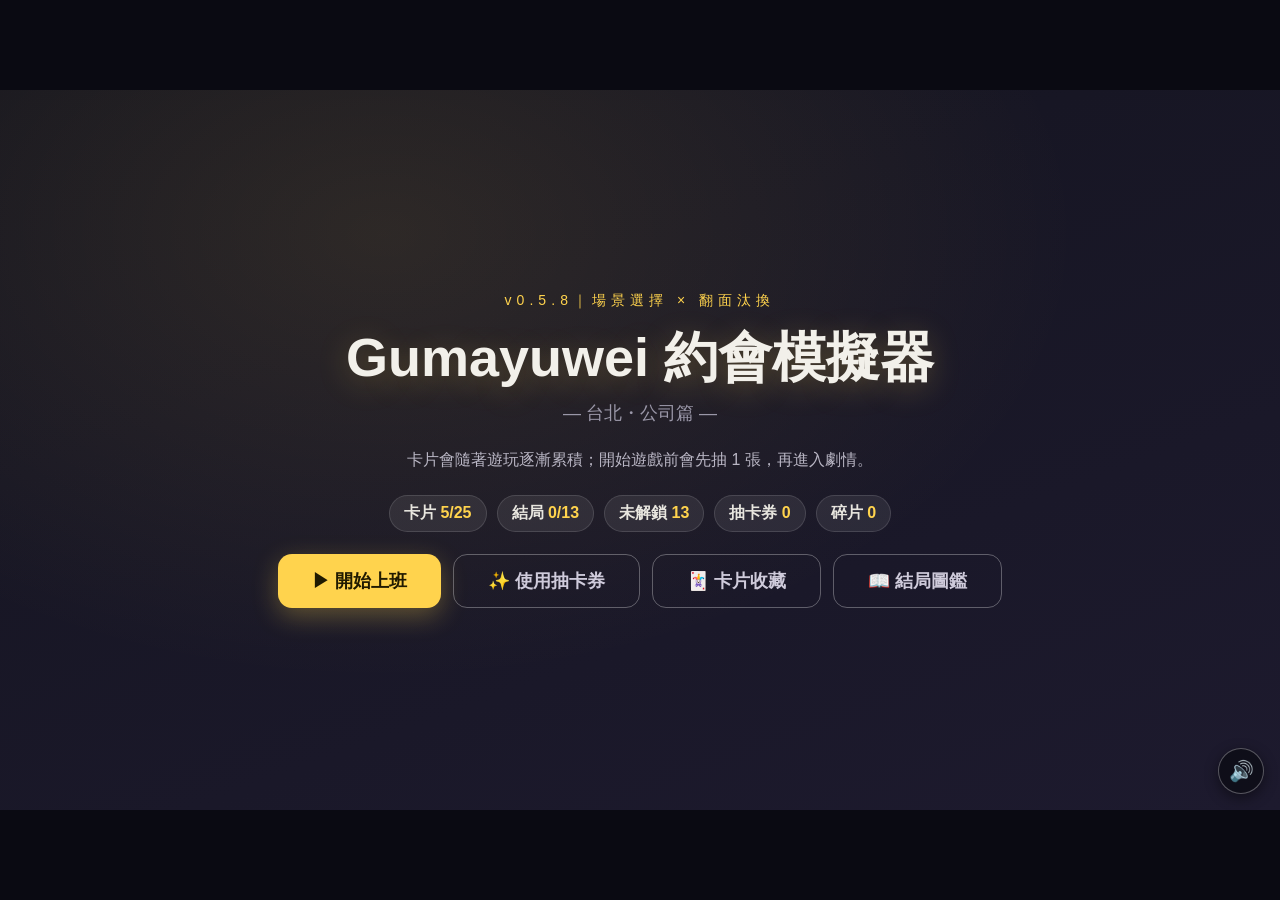
==== prototype/index.html @ 5921d0ee "Add scene choice and swap confirmation UI" ====
<!DOCTYPE html>
<html lang="zh-Hant">
<head>
  <meta charset="UTF-8" />
  <meta name="viewport" content="width=device-width, initial-scale=1.0, maximum-scale=1.0, user-scalable=no, viewport-fit=cover" />
  <title>Gumayuwei 搞笑戀愛模擬器</title>
  <link rel="stylesheet" href="style.css" />
  <link rel="stylesheet" href="v042-transitions.css" />
  <link rel="stylesheet" href="v056-emergency.css" />
  <link rel="stylesheet" href="v058-interactions.css" />
</head>
<body>
  <div id="rotate-hint">
    <div class="rotate-icon">📱↻</div>
    <p>把手機轉成<b>橫向</b>，體驗最佳！</p>
    <p class="rotate-sub">（直向也能玩，只是畫面會比較小）</p>
  </div>

  <div id="viewport">
    <div id="stage">
      <img id="bg" class="bg" src="" alt="" />

      <div id="sprite-guma" class="sprite sprite-left">
        <div class="emotion-badge hidden"></div>
        <div id="guma-emotion-text" class="character-emotion-text hidden">Gumayuwei 表情：待機</div>
        <img src="../assets/characters/gumayuwei.svg" alt="Gumayuwei" />
      </div>
      <div id="sprite-heroine" class="sprite sprite-right">
        <div class="emotion-badge hidden"></div>
        <img src="../assets/characters/heroine_a.svg" alt="女主角" />
      </div>

      <header id="topbar" class="topbar hidden">
        <span id="hud-location" class="hud-location"></span>
        <div id="heroine-tolerance" class="tolerance-widget">
          <div class="tolerance-label"><span>女主忍受條</span><b id="tolerance-value">100%</b></div>
          <div class="tolerance-track"><span id="tolerance-fill"></span></div>
        </div>
        <div id="hud-stats" class="hud-stats"></div>
      </header>

      <!-- BGM 靜音切換（任何畫面都可按） -->
      <button id="btn-bgm" class="bgm-btn" title="背景音樂 開/關">🔊</button>

      <div id="dialog" class="dialog hidden">
        <div id="nameplate" class="nameplate"></div>
        <p id="dialog-text" class="dialog-text"></p>
        <span id="advance-hint" class="advance-hint">▼</span>
      </div>

      <div id="scene-choice-overlay" class="scene-choice-overlay hidden">
        <div class="scene-choice-box">
          <p class="scene-choice-kicker">SCENE CHOICE</p>
          <h2 id="scene-choice-question">要怎麼回應？</h2>
          <div id="scene-choice-options" class="scene-choice-options"></div>
        </div>
      </div>

      <div id="hand-overlay" class="hand-overlay hidden">
        <div id="choice-context" class="choice-context"></div>
        <p class="hand-hint">－ 參考剛剛的對話，選擇一張道具卡 －</p>
        <div id="hand" class="hand"></div>
      </div>

      <div id="cutin" class="cutin hidden">
        <div class="cutin-speedlines"></div>
        <div id="cutin-card" class="cutin-card"></div>
        <div class="cutin-info">
          <div id="cutin-name" class="cutin-name"></div>
          <div id="cutin-line" class="cutin-line"></div>
          <div id="cutin-effects" class="cutin-effects"></div>
          <div class="cutin-continue">點擊繼續 ▶</div>
        </div>
      </div>

      <div id="rescue-overlay" class="rescue-overlay hidden">
        <div class="rescue-box">
          <p class="rescue-title">⚠ 場面即將死亡</p>
          <p id="rescue-prompt" class="rescue-prompt"></p>
          <div id="rescue-cards" class="hand hand-small"></div>
          <button id="btn-no-rescue" class="btn btn-ghost">不補救，硬著頭皮撐過去</button>
        </div>
      </div>

      <div id="emergency-overlay" class="emergency-overlay hidden">
        <div class="emergency-box">
          <p class="emergency-kicker">EMERGENCY MISSION</p>
          <h2 class="emergency-title">女主忍受條歸零</h2>
          <p id="emergency-prompt" class="emergency-prompt">局勢已經失控，只能使用 SSR 以上卡片緊急救援。</p>
          <div class="emergency-rule compact">
            <span>🎲 1~3</span>
            <span>🎲 4 Four!</span>
            <span>🎲 5 水床沒玩到</span>
            <span>🎲 6 完全法克</span>
          </div>
          <div id="emergency-cards" class="hand hand-small"></div>
          <p id="emergency-selected" class="emergency-selected hidden"></p>
          <p id="emergency-roll-result" class="emergency-roll-result hidden"></p>
          <div class="emergency-actions">
            <button id="btn-emergency-roll" class="btn disabled" disabled>擲骰救援</button>
            <button id="btn-emergency-give-up" class="btn btn-ghost">接受壞結局</button>
          </div>
        </div>
      </div>

      <div id="swap-overlay" class="swap-overlay hidden">
        <div class="swap-box">
          <p class="swap-title">手牌汰換</p>
          <p id="swap-hint" class="swap-hint">選擇 1 張想汰換的手牌，確認後會翻出一張新牌補進手牌。</p>
          <div id="swap-hand" class="hand hand-small"></div>
          <p id="swap-result" class="swap-result hidden"></p>
          <div class="swap-actions">
            <button id="btn-confirm-swap" class="btn disabled" disabled>確認汰換</button>
            <button id="btn-no-swap" class="btn btn-ghost">不汰換，繼續 ▶</button>
          </div>
        </div>
      </div>

      <div id="screen-run-draw" class="fullscreen-overlay screen-panel hidden">
        <p class="start-tag">STORY DRAW</p>
        <h1 id="run-draw-title" class="panel-title">開始前抽一張卡</h1>
        <p id="run-draw-desc" class="panel-subtitle">每次開始遊戲都會先抽 1 張，卡片會慢慢累積到收藏。</p>
        <div id="run-draw-result" class="gacha-results single"></div>
        <button id="btn-run-draw" class="btn">抽 1 張</button>
      </div>

      <div id="screen-start" class="fullscreen-overlay">
        <p class="start-tag">v0.5.8｜場景選擇 × 翻面汰換</p>
        <h1 class="start-title">Gumayuwei 約會模擬器</h1>
        <p class="start-subtitle">— 台北・公司篇 —</p>
        <p class="start-desc">卡片會隨著遊玩逐漸累積；開始遊戲前會先抽 1 張，再進入劇情。</p>
        <div id="home-progress" class="home-progress"></div>
        <div class="menu-buttons">
          <button id="btn-start" class="btn">▶ 開始上班</button>
          <button id="btn-open-gacha" class="btn btn-secondary">✨ 使用抽卡券</button>
          <button id="btn-open-collection" class="btn btn-secondary">🃏 卡片收藏</button>
          <button id="btn-open-endings" class="btn btn-secondary">📖 結局圖鑑</button>
        </div>
      </div>

      <div id="screen-gacha" class="fullscreen-overlay screen-panel hidden">
        <button id="btn-close-gacha" class="panel-close">×</button>
        <p class="start-tag">GACHA TICKET</p>
        <h1 class="panel-title">迷因抽卡機</h1>
        <p id="gacha-summary" class="panel-subtitle"></p>
        <p class="panel-note">首頁抽卡需要抽卡券；抽卡券會透過遊玩與達成結局逐步取得。</p>
        <div class="gacha-actions">
          <button id="btn-draw-one" class="btn">使用 1 張券</button>
          <button id="btn-draw-ten" class="btn">使用 10 張券</button>
        </div>
        <div id="gacha-results" class="gacha-results"></div>
      </div>

      <div id="screen-collection" class="fullscreen-overlay screen-panel hidden">
        <button id="btn-close-collection" class="panel-close">×</button>
        <p class="start-tag">COLLECTION</p>
        <h1 class="panel-title">卡片收藏</h1>
        <p id="collection-summary" class="panel-subtitle"></p>
        <div id="collection-grid" class="gallery-grid"></div>
      </div>

      <div id="screen-endings" class="fullscreen-overlay screen-panel hidden">
        <button id="btn-close-endings" class="panel-close">×</button>
        <p class="start-tag">ENDING ARCHIVE</p>
        <h1 class="panel-title">結局圖鑑</h1>
        <p id="ending-summary" class="panel-subtitle"></p>
        <div id="ending-progress-bar" class="progress-bar"><span></span></div>
        <div id="ending-gallery" class="ending-gallery"></div>
      </div>

      <div id="screen-ending" class="fullscreen-overlay hidden">
        <p class="start-tag">— 結局 —</p>
        <h1 id="ending-title" class="ending-title"></h1>
        <p id="ending-text" class="ending-text"></p>
        <div id="ending-stats" class="ending-stats"></div>
        <p id="ending-reward" class="panel-note"></p>
        <div class="menu-buttons compact">
          <button id="btn-restart" class="btn">↻ 再來一次</button>
          <button id="btn-ending-gallery" class="btn btn-secondary">📖 查看結局圖鑑</button>
          <button id="btn-back-home" class="btn btn-ghost">回首頁</button>
        </div>
      </div>
    </div>
  </div>

  <script type="module" src="main.js"></script>
  <script src="v042-transitions.js"></script>
</body>
</html>
---- prototype/style.css ----
/* ============================================================
   Gumayuwei 搞笑戀愛模擬器 v0.4
   抽卡 × 卡片收藏 × 結局圖鑑 × 16:9 AVG 介面
   ============================================================ */

* { margin: 0; padding: 0; box-sizing: border-box; -webkit-user-select: none; user-select: none; }

:root {
  --accent: #ffd34d;
  --heroine: #8fd8ce;
  --guma: #ffb47f;
  --boss: #c9a0e8;
  --good: #7fd18b;
  --bad: #f07f7f;
  --panel: rgba(18, 18, 30, 0.88);
  --soft-panel: rgba(255, 255, 255, 0.08);
}

html, body {
  width: 100%; height: 100%; overflow: hidden; background: #0a0a12;
  font-family: "PingFang TC", "Microsoft JhengHei", "Noto Sans TC", sans-serif;
  touch-action: manipulation; -webkit-tap-highlight-color: transparent;
}

.hidden { display: none !important; }

#rotate-hint {
  display: none; position: fixed; top: 12px; left: 50%; transform: translateX(-50%); z-index: 99;
  background: rgba(20, 20, 32, 0.92); border: 1px solid rgba(255, 211, 77, 0.5);
  border-radius: 14px; padding: 10px 22px; color: #f0eee9; font-size: 14px; text-align: center;
  pointer-events: none; animation: hintFade 6s forwards;
}
#rotate-hint b { color: var(--accent); }
#rotate-hint .rotate-icon { font-size: 26px; }
#rotate-hint .rotate-sub { color: #9a97a8; font-size: 11px; }
@keyframes hintFade { 0%, 80% { opacity: 1; } 100% { opacity: 0; visibility: hidden; } }
@media (orientation: portrait) and (max-width: 820px) { #rotate-hint { display: block; } }

#viewport { position: relative; width: 100%; height: 100%; }
#stage {
  position: absolute; top: 50%; left: 50%; width: 1280px; height: 720px; transform-origin: center center;
  overflow: hidden; background: #000; cursor: pointer;
}

.bg { position: absolute; inset: 0; width: 100%; height: 100%; object-fit: cover; }

.sprite { position: absolute; bottom: -40px; width: 340px; transition: filter 0.3s, transform 0.3s, opacity 0.3s; }
.sprite img { width: 100%; display: block; filter: drop-shadow(0 10px 24px rgba(0, 0, 0, 0.45)); }
.sprite-left { left: 60px; }
.sprite-right { right: 60px; }
.sprite.active { filter: brightness(1); transform: scale(1.03); z-index: 2; }
.sprite.dim { filter: brightness(0.5); transform: scale(1); }

.emotion-badge {
  position: absolute; top: 64px; left: 78%; transform: translateX(-50%); background: rgba(255, 255, 255, 0.95);
  color: #222; font-size: 30px; font-weight: 700; padding: 6px 18px; border-radius: 999px;
  box-shadow: 0 4px 12px rgba(0, 0, 0, 0.35); animation: pop 0.25s ease; z-index: 3; white-space: nowrap;
}
@keyframes pop { from { transform: translateX(-50%) scale(0.3); opacity: 0; } to { transform: translateX(-50%) scale(1); opacity: 1; } }

.topbar {
  position: absolute; top: 0; left: 0; right: 0; display: flex; align-items: center; justify-content: space-between; gap: 12px;
  padding: 10px 18px; background: linear-gradient(rgba(0, 0, 0, 0.55), transparent); z-index: 5;
}
.hud-location { color: var(--accent); font-size: 15px; font-weight: 700; letter-spacing: 0.12em; text-shadow: 0 2px 6px rgba(0,0,0,0.6); white-space: nowrap; }
.hud-stats { display: flex; gap: 6px; flex-wrap: wrap; justify-content: flex-end; }
.hud-chip { background: rgba(0,0,0,0.55); color: #ddd; border-radius: 999px; font-size: 12px; padding: 3px 10px; white-space: nowrap; }
.hud-chip b { color: var(--accent); font-weight: 700; }
.hud-chip.danger b { color: var(--bad); }
.hud-chip.pulse { animation: chipPulse 0.6s ease; }
@keyframes chipPulse { 0% { background: var(--accent); color: #201a00; } 100% { background: rgba(0,0,0,0.55); color: #ddd; } }

.dialog {
  position: absolute; left: 40px; right: 40px; bottom: 26px; min-height: 150px; background: var(--panel);
  border: 1px solid rgba(255,255,255,0.14); border-radius: 16px; padding: 40px 32px 26px; z-index: 6; backdrop-filter: blur(4px);
}
.nameplate {
  position: absolute; top: -18px; left: 24px; background: #2b2b3e; border: 1px solid rgba(255,255,255,0.18);
  border-radius: 10px; padding: 5px 20px; font-size: 16px; font-weight: 700; box-shadow: 0 4px 10px rgba(0,0,0,0.4);
}
.nameplate.speaker-guma { color: var(--guma); }
.nameplate.speaker-heroine { color: var(--heroine); }
.nameplate.speaker-boss { color: var(--boss); }
.dialog-text { color: #f2f0ea; font-size: 21px; line-height: 1.75; min-height: 74px; }
.dialog.narration .dialog-text { color: #b9b6c4; font-style: italic; }
.dialog.narration .nameplate { display: none; }
.advance-hint { position: absolute; right: 22px; bottom: 12px; color: var(--accent); font-size: 15px; animation: bounce 1s infinite; }
@keyframes bounce { 0%, 100% { transform: translateY(0); } 50% { transform: translateY(4px); } }

.hand-overlay {
  position: absolute; inset: 0; background: rgba(8, 8, 16, 0.72); display: flex; flex-direction: column; justify-content: flex-end;
  align-items: center; padding-bottom: 30px; z-index: 8; animation: fadeIn 0.3s ease;
}
.hand-hint { color: var(--accent); font-size: 16px; letter-spacing: 0.12em; margin-bottom: 16px; text-shadow: 0 2px 8px rgba(0,0,0,0.8); }
.hand { display: flex; gap: 14px; justify-content: center; }

.card {
  width: 200px; background: #1d1d2c; border: 2px solid #34344a; border-radius: 14px; overflow: hidden; cursor: pointer;
  text-align: left; font-family: inherit; color: #f0eee9; padding: 0; transition: transform 0.15s, border-color 0.15s, box-shadow 0.15s, opacity 0.15s;
}
.card:hover { transform: translateY(-16px) scale(1.04); border-color: var(--accent); box-shadow: 0 14px 34px rgba(0,0,0,0.6); }
.card:disabled { opacity: 0.5; cursor: default; }
.card-art { position: relative; width: 100%; aspect-ratio: 3 / 4; background: linear-gradient(160deg, #2c2c44, #1a1a28); display: flex; align-items: center; justify-content: center; overflow: hidden; }
.card-art img { width: 100%; height: 100%; object-fit: cover; display: block; }
.card-art .placeholder-line { color: var(--accent); font-size: 26px; font-weight: 900; text-align: center; padding: 0 12px; line-height: 1.4; text-shadow: 0 3px 10px rgba(0,0,0,0.6); }
.card-rarity { position: absolute; top: 8px; left: 8px; font-size: 12px; font-weight: 900; border-radius: 5px; padding: 1px 8px; z-index: 2; }
.rarity-N { background: #4a4a5e; color: #d8d8e6; }
.rarity-R { background: #2d5e8a; color: #cfe8ff; }
.rarity-SR { background: #6a4a8a; color: #e8d8ff; }
.rarity-SSR { background: #8a6a2d; color: #ffe9c2; }
.rarity-UR { background: linear-gradient(90deg, #8a2d5e, #8a6a2d); color: #ffe2f0; }
.card-meta { padding: 10px 12px 12px; }
.card-name { font-size: 16px; font-weight: 700; margin-bottom: 3px; }
.card-desc { font-size: 11.5px; color: #9a97a8; line-height: 1.5; }
.card.locked { filter: grayscale(1); opacity: 0.58; }
.card.locked .card-art::after { content: "LOCKED"; position: absolute; inset: auto 0 12px; text-align: center; color: #fff; font-weight: 900; letter-spacing: 0.2em; }

.cutin { position: absolute; inset: 0; z-index: 10; background: rgba(6,4,14,0.9); display: flex; align-items: center; justify-content: center; gap: 60px; cursor: pointer; }
.cutin-speedlines { position: absolute; inset: -200px; background: repeating-conic-gradient(from 0deg, rgba(255,211,77,0.14) 0deg 4deg, transparent 4deg 14deg); animation: spin 14s linear infinite; }
@keyframes spin { to { transform: rotate(360deg); } }
.cutin-card { position: relative; width: 330px; aspect-ratio: 3 / 4; border-radius: 20px; overflow: hidden; border: 3px solid var(--accent); box-shadow: 0 0 60px rgba(255,211,77,0.45), 0 24px 60px rgba(0,0,0,0.7); background: linear-gradient(160deg,#2c2c44,#1a1a28); display: flex; align-items: center; justify-content: center; animation: cardIn 0.45s cubic-bezier(0.2, 1.4, 0.4, 1); }
.cutin-card img { width: 100%; height: 100%; object-fit: cover; }
.cutin-card .placeholder-line { color: var(--accent); font-size: 44px; font-weight: 900; text-align: center; padding: 0 20px; line-height: 1.4; }
@keyframes cardIn { from { transform: translateX(-420px) rotate(-18deg); opacity: 0; } to { transform: translateX(0) rotate(-4deg); opacity: 1; } }
.cutin-info { position: relative; max-width: 480px; animation: infoIn 0.5s 0.15s ease backwards; }
@keyframes infoIn { from { transform: translateX(60px); opacity: 0; } to { transform: translateX(0); opacity: 1; } }
.cutin-name { color: #fff; font-size: 26px; font-weight: 900; letter-spacing: 0.1em; margin-bottom: 10px; }
.cutin-line { color: var(--accent); font-size: 44px; font-weight: 900; line-height: 1.35; text-shadow: 0 4px 20px rgba(255,211,77,0.4); margin-bottom: 22px; }
.cutin-effects { display: flex; flex-wrap: wrap; gap: 8px; margin-bottom: 26px; }
.effect-chip { border-radius: 999px; padding: 3px 14px; font-size: 14px; font-weight: 700; background: rgba(255,255,255,0.1); color: #ddd; }
.effect-chip.up { color: var(--good); }
.effect-chip.down { color: var(--bad); }
.effect-chip.bonus { border: 1px dashed rgba(255,211,77,0.5); }
.cutin-continue { color: #9a97a8; font-size: 14px; animation: bounce 1s infinite; }

.rescue-overlay, .swap-overlay { position: absolute; inset: 0; z-index: 9; background: rgba(8,8,16,0.78); display: flex; align-items: center; justify-content: center; animation: fadeIn 0.25s ease; }
.rescue-box, .swap-box { text-align: center; max-width: 1100px; padding: 20px; }
.rescue-title { color: var(--bad); font-size: 26px; font-weight: 900; letter-spacing: 0.15em; margin-bottom: 8px; animation: bounce 0.8s infinite; }
.rescue-prompt, .swap-hint { color: #e8e6df; font-size: 16px; margin-bottom: 18px; }
.swap-title { color: var(--accent); font-size: 22px; font-weight: 900; letter-spacing: 0.2em; margin-bottom: 6px; }
.swap-result { color: var(--good); font-size: 16px; font-weight: 700; margin-top: 14px; }
.hand-small { margin-bottom: 18px; }
.hand-small .card { width: 164px; }
.hand-small .card-desc { display: none; }

.fullscreen-overlay { position: absolute; inset: 0; z-index: 12; background: radial-gradient(ellipse at 30% 20%, rgba(255,211,77,0.10), transparent 55%), linear-gradient(160deg, #14141f 0%, #1d1a2e 100%); display: flex; flex-direction: column; align-items: center; justify-content: center; text-align: center; padding: 38px 70px; animation: fadeIn 0.35s ease; }
@keyframes fadeIn { from { opacity: 0; } to { opacity: 1; } }
.start-tag { color: var(--accent); letter-spacing: 0.36em; font-size: 14px; }
.start-title { color: #f2f0ea; font-size: 54px; font-weight: 900; margin: 12px 0 6px; text-shadow: 0 6px 30px rgba(255,211,77,0.25); }
.start-subtitle { color: #9a97a8; font-size: 18px; margin-bottom: 20px; }
.start-desc { color: #b9b6c4; font-size: 16px; line-height: 1.9; margin-bottom: 20px; }
.home-progress { display: flex; gap: 10px; flex-wrap: wrap; justify-content: center; margin-bottom: 22px; }
.home-chip { background: rgba(255,255,255,0.08); color: #e8e6df; border: 1px solid rgba(255,255,255,0.12); border-radius: 999px; padding: 7px 14px; font-weight: 700; }
.home-chip b { color: var(--accent); }
.menu-buttons { display: flex; gap: 12px; flex-wrap: wrap; justify-content: center; }
.menu-buttons.compact { margin-top: 4px; }
.btn { cursor: pointer; border: none; border-radius: 14px; padding: 14px 34px; font-size: 18px; font-weight: 900; font-family: inherit; background: var(--accent); color: #201a00; box-shadow: 0 8px 26px rgba(255,211,77,0.3); transition: transform 0.12s, filter 0.15s, border-color 0.15s; }
.btn:hover { filter: brightness(1.1); transform: translateY(-3px); }
.btn-secondary, .btn-ghost { background: transparent; color: #cfcbdb; border: 1px solid rgba(255,255,255,0.3); box-shadow: none; }
.btn-secondary:hover, .btn-ghost:hover { border-color: var(--accent); color: var(--accent); }
.btn-ghost { font-size: 15px; padding: 10px 26px; }

.screen-panel { justify-content: flex-start; overflow: hidden; padding-top: 34px; }
.panel-close { position: absolute; top: 18px; right: 24px; width: 44px; height: 44px; border-radius: 50%; border: 1px solid rgba(255,255,255,0.25); background: rgba(0,0,0,0.25); color: #fff; font-size: 28px; cursor: pointer; }
.panel-title { color: #f2f0ea; font-size: 40px; font-weight: 900; margin: 8px 0; }
.panel-subtitle { color: #cfcbd8; font-size: 16px; margin-bottom: 16px; }
.panel-note { color: #9a97a8; font-size: 13px; margin-top: 12px; }
.gacha-actions { display: flex; gap: 12px; margin-bottom: 16px; }
.gacha-results { width: 1120px; max-height: 420px; overflow: auto; display: grid; grid-template-columns: repeat(5, 1fr); gap: 12px; padding: 8px 10px 18px; }
.gacha-card { background: rgba(255,255,255,0.08); border: 2px solid rgba(255,255,255,0.14); border-radius: 14px; padding: 12px; text-align: left; color: #f2f0ea; animation: cardPop 0.25s ease both; }
@keyframes cardPop { from { transform: scale(0.85); opacity: 0; } to { transform: scale(1); opacity: 1; } }
.gacha-card.new { border-color: var(--accent); box-shadow: 0 0 18px rgba(255,211,77,0.18); }
.gacha-card .rarity-label { display: inline-block; margin-bottom: 8px; }
.gacha-card h3 { font-size: 17px; margin-bottom: 6px; }
.gacha-card p { color: #aaa6b8; font-size: 12px; line-height: 1.5; }
.gacha-card .new-label { color: var(--good); font-weight: 900; font-size: 12px; margin-top: 6px; }

.gallery-grid { width: 1120px; max-height: 500px; overflow: auto; display: grid; grid-template-columns: repeat(5, 1fr); gap: 12px; padding: 8px 10px 22px; }
.collection-card { border: 1px solid rgba(255,255,255,0.13); background: rgba(255,255,255,0.07); border-radius: 14px; padding: 12px; text-align: left; color: #f2f0ea; min-height: 128px; }
.collection-card.locked { opacity: 0.42; filter: grayscale(1); }
.collection-card h3 { font-size: 16px; margin: 6px 0; }
.collection-card p { font-size: 12px; line-height: 1.5; color: #aaa6b8; }
.collection-tags { display: flex; flex-wrap: wrap; gap: 4px; margin-top: 8px; }
.collection-tags span { background: rgba(255,255,255,0.09); border-radius: 999px; padding: 2px 8px; color: #d8d5e2; font-size: 11px; }

.progress-bar { width: 720px; height: 14px; background: rgba(255,255,255,0.10); border-radius: 999px; overflow: hidden; margin-bottom: 14px; }
.progress-bar span { display: block; height: 100%; width: 0%; background: linear-gradient(90deg, var(--accent), var(--good)); transition: width 0.4s ease; }
.ending-gallery { width: 1120px; max-height: 480px; overflow: auto; display: grid; grid-template-columns: repeat(3, 1fr); gap: 12px; padding: 8px 10px 22px; }
.ending-card { background: rgba(255,255,255,0.07); border: 1px solid rgba(255,255,255,0.13); border-radius: 14px; padding: 16px; text-align: left; color: #f2f0ea; min-height: 145px; }
.ending-card.unlocked { border-color: rgba(127,209,139,0.45); }
.ending-card.locked { opacity: 0.62; }
.ending-card h3 { font-size: 18px; margin: 7px 0; }
.ending-card p { color: #aaa6b8; font-size: 13px; line-height: 1.55; }
.ending-card .hint { color: var(--accent); margin-top: 8px; }
.mood-good { color: var(--good); }
.mood-bad { color: var(--bad); }
.mood-normal { color: var(--accent); }

.ending-title { font-size: 46px; font-weight: 900; margin: 10px 0 22px; }
.ending-title.good { color: var(--good); }
.ending-title.bad { color: var(--bad); }
.ending-title.normal { color: var(--accent); }
.ending-text { max-width: 720px; color: #e8e6df; font-size: 17px; line-height: 1.9; text-align: left; white-space: pre-line; background: rgba(0,0,0,0.35); border: 1px solid rgba(255,255,255,0.1); border-radius: 16px; padding: 24px 30px; margin-bottom: 22px; }
.ending-stats { display: flex; flex-wrap: wrap; justify-content: center; gap: 8px; margin-bottom: 24px; }

.load-error { position: absolute; inset: 0; z-index: 20; background: #14141f; color: #f0eee9; display: flex; flex-direction: column; align-items: center; justify-content: center; gap: 12px; font-size: 17px; line-height: 1.8; text-align: center; }
.load-error code { background: #2b2b3e; border-radius: 6px; padding: 2px 10px; color: var(--accent); }

/* ---------- 出牌前的情境參考與角色狀態（原 v041-fixes，已併入主檔） ---------- */
.choice-context {
  width: 920px; max-width: calc(100% - 80px); background: rgba(0, 0, 0, 0.58);
  border: 1px solid rgba(255, 211, 77, 0.35); border-radius: 14px; color: #f2f0ea;
  padding: 14px 18px; margin-bottom: 14px; text-align: left; line-height: 1.6;
  box-shadow: 0 8px 24px rgba(0, 0, 0, 0.35);
}
.choice-context .context-speaker { color: var(--accent); font-weight: 900; margin-right: 8px; }
.choice-context .context-note { color: #aaa6b8; font-size: 13px; margin-top: 4px; }
.character-emotion-text {
  position: absolute; left: 50%; bottom: 320px; transform: translateX(-50%);
  background: rgba(0, 0, 0, 0.72); border: 1px solid rgba(255, 211, 77, 0.45); color: var(--accent);
  border-radius: 999px; padding: 6px 14px; font-size: 13px; font-weight: 900; z-index: 4;
  white-space: nowrap; box-shadow: 0 4px 14px rgba(0, 0, 0, 0.4);
}
.gacha-results.single { display: flex; justify-content: center; align-items: center; max-height: 260px; margin: 12px 0 18px; }
.gacha-results.single .gacha-card { width: 260px; }
.gacha-card .card-rarity, .collection-card .card-rarity { position: static; display: inline-block; margin-bottom: 6px; }
.gacha-card, .collection-card, .ending-card { position: relative; }
.screen-panel .panel-subtitle b, .ending-card b { color: var(--accent); }
.btn.disabled, .btn:disabled { opacity: 0.45; cursor: not-allowed; transform: none; }
.hand-overlay { justify-content: flex-end; padding-bottom: 24px; }
.hand-overlay .hand { margin-bottom: 0; }
.panel-note.warn { color: var(--bad); }

/* ---------- BGM 靜音切換鈕 ---------- */
.bgm-btn {
  position: absolute; right: 16px; bottom: 16px; z-index: 30;
  width: 46px; height: 46px; border-radius: 50%; border: 1px solid rgba(255, 255, 255, 0.3);
  background: rgba(10, 10, 18, 0.72); font-size: 20px; cursor: pointer;
  box-shadow: 0 4px 14px rgba(0, 0, 0, 0.45); transition: border-color 0.15s, transform 0.12s;
}
.bgm-btn:hover { border-color: var(--accent); transform: scale(1.08); }
---- prototype/v042-transitions.css ----
/* ============================================================
   v0.4.2 / v0.5.2 轉場演出升級
   調整版：只有真正換場景時才出現過場，不在每個 UI 動作都 loading。
   Phase 2：強化選卡爽感、卡片確認、凍結節奏、cut-in pulse。
   ============================================================ */

:root {
  --ease-premium: cubic-bezier(0.22, 1, 0.36, 1);
  --ease-snap: cubic-bezier(0.16, 1, 0.3, 1);
}

#stage::before {
  content: "";
  position: absolute;
  inset: 0;
  z-index: 4;
  pointer-events: none;
  background:
    radial-gradient(circle at 50% 50%, transparent 48%, rgba(0, 0, 0, 0.25) 100%),
    linear-gradient(180deg, rgba(255, 255, 255, 0.04), transparent 25%, rgba(0, 0, 0, 0.10));
  opacity: 0.7;
}

#stage.card-pick-flash::after {
  content: "";
  position: absolute;
  inset: 0;
  z-index: 29;
  pointer-events: none;
  background:
    radial-gradient(circle at 50% 58%, rgba(255, 255, 255, 0.42), transparent 28%),
    linear-gradient(90deg, transparent, rgba(255, 211, 77, 0.28), transparent);
  animation: cardPickFlash 320ms ease-out both;
}

@keyframes cardPickFlash {
  0% { opacity: 0; transform: scaleX(0.82); filter: blur(8px); }
  35% { opacity: 1; transform: scaleX(1); filter: blur(0); }
  100% { opacity: 0; transform: scaleX(1.08); filter: blur(10px); }
}

#transition-wipe {
  position: absolute;
  inset: 0;
  z-index: 30;
  pointer-events: none;
  opacity: 0;
  background:
    radial-gradient(circle at 50% 44%, rgba(255, 211, 77, 0.18), transparent 38%),
    linear-gradient(135deg, rgba(13, 13, 24, 0.96), rgba(32, 26, 52, 0.96));
  display: flex;
  align-items: center;
  justify-content: center;
}

#transition-wipe.active {
  animation: sceneIntroCard 1180ms var(--ease-premium) both;
}

#transition-wipe::after { content: ""; }

.scene-card {
  min-width: 460px;
  max-width: 720px;
  padding: 30px 42px;
  border: 1px solid rgba(255, 211, 77, 0.38);
  border-radius: 20px;
  background: rgba(12, 12, 22, 0.76);
  box-shadow: 0 24px 80px rgba(0, 0, 0, 0.45), inset 0 0 28px rgba(255, 211, 77, 0.05);
  text-align: center;
  transform: translateY(12px) scale(0.98);
}

#transition-wipe.active .scene-card { animation: sceneCardTextIn 900ms var(--ease-premium) both; }

.scene-kicker {
  color: rgba(255, 211, 77, 0.78);
  font-size: 13px;
  font-weight: 900;
  letter-spacing: 0.34em;
  margin-bottom: 14px;
}

.scene-title {
  color: #f4f0e8;
  font-size: 36px;
  line-height: 1.25;
  font-weight: 900;
  text-shadow: 0 0 28px rgba(255, 211, 77, 0.18);
  margin-bottom: 10px;
}

.scene-location {
  color: #bbb6c8;
  font-size: 17px;
  letter-spacing: 0.12em;
}

@keyframes sceneIntroCard {
  0% { opacity: 0; filter: blur(8px); }
  16% { opacity: 1; filter: blur(0); }
  72% { opacity: 1; filter: blur(0); }
  100% { opacity: 0; filter: blur(6px); }
}

@keyframes sceneCardTextIn {
  0% { opacity: 0; transform: translateY(18px) scale(0.96); }
  34% { opacity: 1; transform: translateY(0) scale(1); }
  78% { opacity: 1; transform: translateY(0) scale(1); }
  100% { opacity: 0; transform: translateY(-10px) scale(1.015); }
}

.bg.scene-entering { animation: bgPremiumIn 780ms var(--ease-premium) both; }

@keyframes bgPremiumIn {
  0% { opacity: 0; transform: scale(1.045); filter: blur(8px) brightness(0.78); }
  100% { opacity: 1; transform: scale(1); filter: blur(0) brightness(1); }
}

.sprite.scene-fade-in { animation: spriteFadeIn 640ms var(--ease-premium) both; }

@keyframes spriteFadeIn {
  0% { opacity: 0; transform: scale(0.985); filter: blur(4px) brightness(0.76); }
  100% { opacity: 1; transform: scale(1); filter: blur(0) brightness(1); }
}

.dialog.dialog-enter { animation: dialogPremiumIn 300ms var(--ease-premium) both; }

@keyframes dialogPremiumIn {
  0% { opacity: 0; transform: translateY(14px); filter: blur(3px); }
  100% { opacity: 1; transform: translateY(0); filter: blur(0); }
}

.nameplate.nameplate-pop { animation: nameplatePop 240ms var(--ease-snap) both; }

@keyframes nameplatePop {
  0% { opacity: 0; transform: translateY(5px) scale(0.94); }
  100% { opacity: 1; transform: translateY(0) scale(1); }
}

.hand-overlay.hand-enter { animation: handOverlayIn 260ms ease-out both; }

@keyframes handOverlayIn {
  0% { opacity: 0; backdrop-filter: blur(0); }
  100% { opacity: 1; backdrop-filter: blur(3px); }
}

.hand-overlay .choice-context { animation: contextIn 280ms var(--ease-premium) both; }

@keyframes contextIn {
  0% { opacity: 0; transform: translateY(12px); }
  100% { opacity: 1; transform: translateY(0); }
}

.hand-overlay .hand .card {
  animation: cardFanIn 330ms var(--ease-snap) both;
  animation-delay: calc(var(--card-index, 0) * 52ms);
}

@keyframes cardFanIn {
  0% { opacity: 0; transform: translateY(48px) rotate(2deg) scale(0.93); filter: blur(4px); }
  100% { opacity: 1; transform: translateY(0) rotate(0) scale(1); filter: blur(0); }
}

.hand .card.selected-card,
.hand-small .card.selected-card {
  position: relative;
  z-index: 4;
  animation: selectedCardConfirm 300ms var(--ease-snap) both;
  border-color: var(--accent);
  box-shadow:
    0 0 0 1px rgba(255, 211, 77, 0.75),
    0 0 34px rgba(255, 211, 77, 0.48),
    0 18px 45px rgba(0, 0, 0, 0.65);
}

.hand .card.selected-card::after,
.hand-small .card.selected-card::after {
  content: "SELECTED";
  position: absolute;
  left: 50%;
  top: -18px;
  transform: translateX(-50%);
  color: var(--accent);
  font-size: 11px;
  font-weight: 900;
  letter-spacing: 0.22em;
  text-shadow: 0 0 14px rgba(255, 211, 77, 0.65);
}

.hand .card.dim-card,
.hand-small .card.dim-card {
  opacity: 0.22;
  filter: grayscale(0.85) blur(1px);
  transform: scale(0.94);
}

.card-pick-freeze .choice-context,
.card-pick-freeze .swap-title,
.card-pick-freeze .rescue-title {
  animation: chosenContextPulse 260ms ease-out both;
}

@keyframes selectedCardConfirm {
  0% { transform: translateY(0) scale(1); }
  60% { transform: translateY(-34px) scale(1.13) rotate(-1.5deg); }
  100% { transform: translateY(-22px) scale(1.08) rotate(-1deg); }
}

@keyframes chosenContextPulse {
  0% { filter: brightness(1); }
  50% { filter: brightness(1.35); }
  100% { filter: brightness(1); }
}

.cutin.v042-cutin-pulse .cutin-card {
  animation: cardIn 0.45s cubic-bezier(0.2, 1.4, 0.4, 1), cutinPulse 920ms ease-out 1;
}

@keyframes cutinPulse {
  0% { box-shadow: 0 0 0 rgba(255, 211, 77, 0); }
  42% { box-shadow: 0 0 92px rgba(255, 211, 77, 0.62), 0 0 120px rgba(255, 255, 255, 0.12); }
  100% { box-shadow: 0 0 60px rgba(255, 211, 77, 0.45), 0 24px 60px rgba(0, 0, 0, 0.7); }
}

.gacha-card {
  transform-origin: center bottom;
  animation: drawReveal 420ms var(--ease-snap) both;
}

@keyframes drawReveal {
  0% { opacity: 0; transform: rotateY(72deg) translateY(28px) scale(0.9); filter: blur(6px); }
  68% { opacity: 1; transform: rotateY(-8deg) translateY(-4px) scale(1.04); filter: blur(0); }
  100% { opacity: 1; transform: rotateY(0) translateY(0) scale(1); filter: blur(0); }
}

.ending-title { animation: endingTitleIn 520ms var(--ease-premium) both; }

@keyframes endingTitleIn {
  0% { opacity: 0; transform: translateY(18px) scale(0.96); letter-spacing: 0.12em; filter: blur(6px); }
  100% { opacity: 1; transform: translateY(0) scale(1); letter-spacing: normal; filter: blur(0); }
}

@media (prefers-reduced-motion: reduce) {
  *, *::before, *::after {
    animation-duration: 1ms !important;
    transition-duration: 1ms !important;
  }
}
---- prototype/v056-emergency.css ----
/* ============================================================
   v0.5.6 忍受條 × 緊急任務
   ============================================================ */

.tolerance-widget {
  min-width: 190px;
  max-width: 230px;
  padding: 6px 10px;
  border: 1px solid rgba(255, 211, 77, 0.28);
  border-radius: 12px;
  background: rgba(0, 0, 0, 0.36);
  box-shadow: inset 0 0 14px rgba(255, 211, 77, 0.04);
}

.tolerance-label {
  display: flex;
  justify-content: space-between;
  align-items: center;
  font-size: 12px;
  color: #f4f0e8;
  font-weight: 900;
  margin-bottom: 5px;
}

.tolerance-label b {
  color: var(--accent);
}

.tolerance-track {
  height: 8px;
  border-radius: 999px;
  overflow: hidden;
  background: rgba(255, 255, 255, 0.12);
}

.tolerance-track span {
  display: block;
  width: 100%;
  height: 100%;
  border-radius: 999px;
  background: linear-gradient(90deg, #ff5c7a, #ffd34d, #68f5a8);
  transform-origin: left center;
  transition: width 320ms cubic-bezier(0.22, 1, 0.36, 1), filter 320ms ease;
}

.tolerance-widget.warn {
  border-color: rgba(255, 120, 80, 0.62);
  animation: toleranceWarn 680ms ease-in-out infinite alternate;
}

.tolerance-widget.danger {
  border-color: rgba(255, 70, 70, 0.86);
  box-shadow: 0 0 28px rgba(255, 40, 70, 0.42), inset 0 0 18px rgba(255, 40, 70, 0.15);
}

@keyframes toleranceWarn {
  from { filter: brightness(1); }
  to { filter: brightness(1.35); }
}

.emergency-overlay {
  position: absolute;
  inset: 0;
  z-index: 42;
  display: flex;
  align-items: center;
  justify-content: center;
  background:
    radial-gradient(circle at 50% 45%, rgba(255, 60, 80, 0.22), transparent 36%),
    rgba(5, 5, 12, 0.82);
  backdrop-filter: blur(5px);
}

.emergency-box {
  width: 960px;
  max-width: calc(100% - 80px);
  min-height: 520px;
  padding: 30px 34px;
  border-radius: 24px;
  border: 1px solid rgba(255, 211, 77, 0.42);
  background: linear-gradient(180deg, rgba(24, 18, 34, 0.96), rgba(8, 8, 16, 0.96));
  box-shadow: 0 30px 90px rgba(0, 0, 0, 0.68), 0 0 80px rgba(255, 40, 70, 0.22);
  text-align: center;
  color: #f4f0e8;
  animation: emergencyIn 360ms cubic-bezier(0.16, 1, 0.3, 1) both;
}

@keyframes emergencyIn {
  from { opacity: 0; transform: translateY(18px) scale(0.97); filter: blur(6px); }
  to { opacity: 1; transform: translateY(0) scale(1); filter: blur(0); }
}

.emergency-kicker {
  margin: 0 0 8px;
  color: #ff5c7a;
  font-size: 13px;
  font-weight: 900;
  letter-spacing: 0.32em;
  text-shadow: 0 0 18px rgba(255, 92, 122, 0.58);
}

.emergency-title {
  margin: 0 0 10px;
  font-size: 38px;
  color: #ffd34d;
}

.emergency-prompt {
  margin: 0 auto 14px;
  max-width: 720px;
  line-height: 1.7;
  color: #d8d2df;
  font-weight: 700;
}

.emergency-rule {
  display: flex;
  justify-content: center;
  gap: 10px;
  flex-wrap: wrap;
  margin: 12px 0 18px;
}

.emergency-rule span {
  padding: 8px 12px;
  border-radius: 999px;
  background: rgba(255, 255, 255, 0.08);
  border: 1px solid rgba(255, 255, 255, 0.12);
  font-size: 13px;
  font-weight: 900;
}

.emergency-selected,
.emergency-roll-result {
  margin: 12px auto;
  max-width: 720px;
  color: #fff;
  font-weight: 900;
  line-height: 1.6;
}

.emergency-roll-result.success {
  color: #68f5a8;
}

.emergency-roll-result.fail {
  color: #ff7b7b;
}

.emergency-actions {
  display: flex;
  justify-content: center;
  gap: 14px;
  margin-top: 16px;
}

.emergency-overlay .hand {
  justify-content: center;
  margin: 10px auto 6px;
}
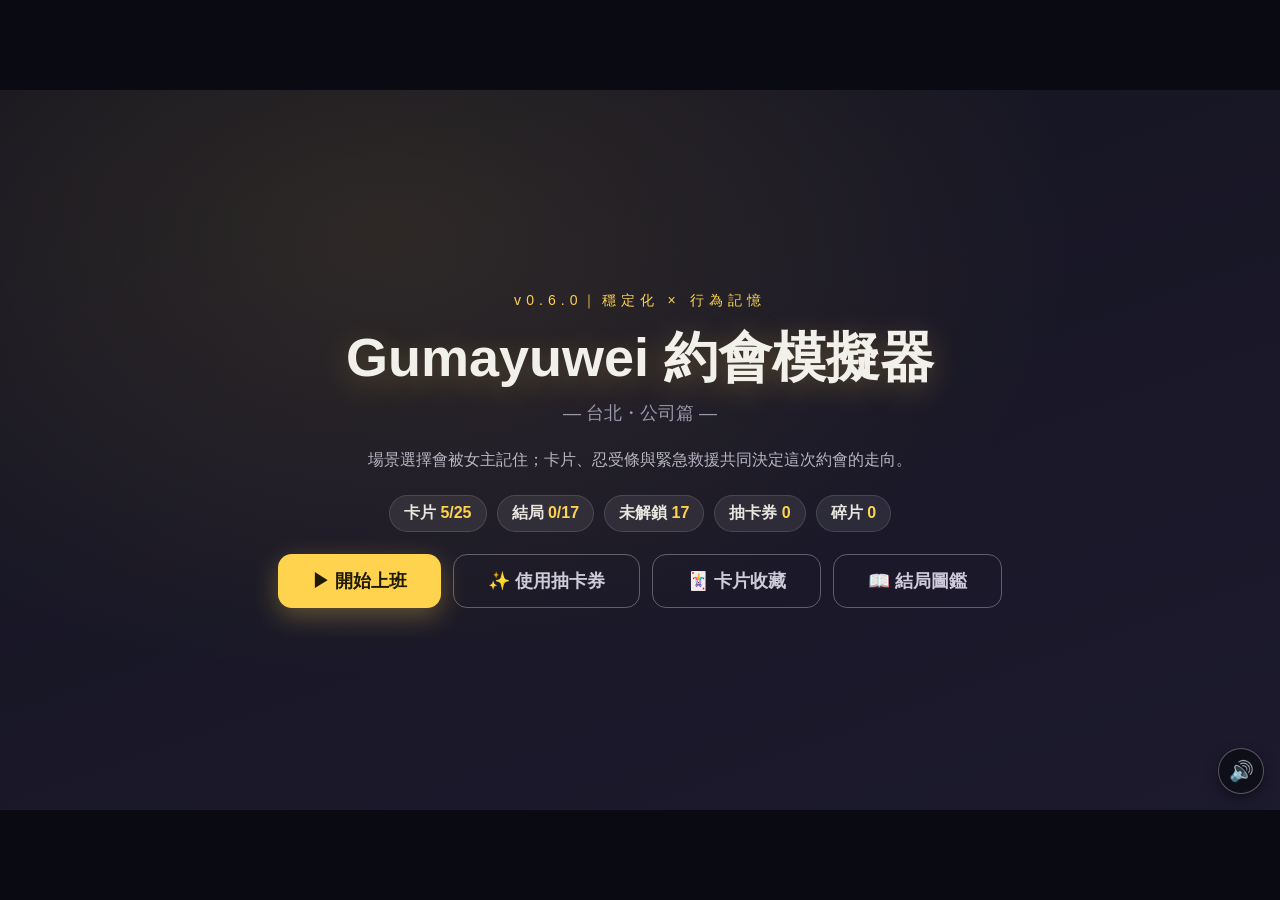
==== commit 02940d41: "Update prototype to v0.6 modular runtime" ====
--- a/prototype/index.html
+++ b/prototype/index.html
@@ -39,7 +39,6 @@
         <div id="hud-stats" class="hud-stats"></div>
       </header>
 
-      <!-- BGM 靜音切換（任何畫面都可按） -->
       <button id="btn-bgm" class="bgm-btn" title="背景音樂 開/關">🔊</button>
 
       <div id="dialog" class="dialog hidden">
@@ -125,10 +124,10 @@
       </div>
 
       <div id="screen-start" class="fullscreen-overlay">
-        <p class="start-tag">v0.5.8｜場景選擇 × 翻面汰換</p>
+        <p class="start-tag">v0.6.0｜穩定化 × 行為記憶</p>
         <h1 class="start-title">Gumayuwei 約會模擬器</h1>
         <p class="start-subtitle">— 台北・公司篇 —</p>
-        <p class="start-desc">卡片會隨著遊玩逐漸累積；開始遊戲前會先抽 1 張，再進入劇情。</p>
+        <p class="start-desc">場景選擇會被女主記住；卡片、忍受條與緊急救援共同決定這次約會的走向。</p>
         <div id="home-progress" class="home-progress"></div>
         <div class="menu-buttons">
           <button id="btn-start" class="btn">▶ 開始上班</button>
@@ -184,6 +183,5 @@
   </div>
 
   <script type="module" src="main.js"></script>
-  <script src="v042-transitions.js"></script>
 </body>
 </html>
--- a/prototype/v058-interactions.css
+++ b/prototype/v058-interactions.css
@@ -0,0 +1,180 @@
+/* ============================================================
+   v0.5.9 場景選擇 × 翻面汰換
+   ============================================================ */
+
+.scene-choice-overlay {
+  position: absolute;
+  inset: 0;
+  z-index: 18;
+  display: flex;
+  align-items: center;
+  justify-content: center;
+  background: rgba(0, 0, 0, 0.32);
+  pointer-events: auto;
+}
+
+.scene-choice-box {
+  width: 720px;
+  max-width: calc(100% - 80px);
+  padding: 26px 30px;
+  border-radius: 22px;
+  border: 1px solid rgba(255, 211, 77, 0.38);
+  background: linear-gradient(180deg, rgba(23, 18, 35, 0.94), rgba(8, 8, 16, 0.94));
+  box-shadow: 0 26px 70px rgba(0, 0, 0, 0.58), inset 0 0 24px rgba(255, 211, 77, 0.04);
+  color: #f4f0e8;
+  text-align: center;
+  animation: sceneChoiceIn 300ms cubic-bezier(0.16, 1, 0.3, 1) both;
+}
+
+.scene-choice-kicker {
+  margin: 0 0 10px;
+  color: var(--accent);
+  font-size: 12px;
+  font-weight: 900;
+  letter-spacing: 0.28em;
+}
+
+.scene-choice-box h2 {
+  margin: 0 0 18px;
+  font-size: 28px;
+}
+
+.scene-choice-options {
+  display: flex;
+  flex-direction: column;
+  gap: 12px;
+}
+
+.scene-choice-option {
+  width: 100%;
+  border: 1px solid rgba(255, 255, 255, 0.12);
+  border-radius: 14px;
+  padding: 14px 18px;
+  background: rgba(255, 255, 255, 0.08);
+  color: #fff;
+  font-size: 17px;
+  font-weight: 900;
+  text-align: left;
+  cursor: pointer;
+  transition: transform 160ms ease, border-color 160ms ease, background 160ms ease;
+}
+
+.scene-choice-option:hover {
+  transform: translateY(-2px);
+  border-color: rgba(255, 211, 77, 0.52);
+  background: rgba(255, 211, 77, 0.12);
+}
+
+@keyframes sceneChoiceIn {
+  from { opacity: 0; transform: translateY(14px) scale(0.98); filter: blur(5px); }
+  to { opacity: 1; transform: translateY(0) scale(1); filter: blur(0); }
+}
+
+.swap-box {
+  display: flex;
+  flex-direction: column;
+  max-height: 88%;
+}
+
+.swap-box .hand-small {
+  overflow-y: auto;
+  padding-bottom: 12px;
+}
+
+.swap-actions {
+  position: sticky;
+  bottom: 0;
+  z-index: 3;
+  display: flex;
+  justify-content: center;
+  gap: 14px;
+  margin-top: 14px;
+  padding: 14px 0 4px;
+  background: linear-gradient(180deg, rgba(8, 8, 16, 0), rgba(8, 8, 16, 0.96) 36%);
+}
+
+.swap-select-card {
+  transition: transform 150ms ease, opacity 150ms ease, box-shadow 150ms ease, border-color 150ms ease;
+}
+
+.swap-select-card.selected-card {
+  transform: translateY(-18px) scale(1.06);
+}
+
+.swap-select-card.selected-card::after {
+  content: "準備汰換";
+}
+
+.swap-flip-card {
+  width: 180px;
+  height: 250px;
+  margin: 12px auto 0;
+  perspective: 900px;
+}
+
+.swap-flip-inner {
+  position: relative;
+  width: 100%;
+  height: 100%;
+  transform-style: preserve-3d;
+  animation: swapFlip 820ms cubic-bezier(0.16, 1, 0.3, 1) both;
+}
+
+.swap-card-face {
+  position: absolute;
+  inset: 0;
+  display: flex;
+  align-items: center;
+  justify-content: center;
+  border-radius: 18px;
+  border: 1px solid rgba(255, 211, 77, 0.45);
+  backface-visibility: hidden;
+  overflow: hidden;
+  box-shadow: 0 20px 50px rgba(0, 0, 0, 0.55);
+}
+
+.swap-card-back {
+  background:
+    radial-gradient(circle at 50% 40%, rgba(255, 211, 77, 0.18), transparent 36%),
+    linear-gradient(135deg, #191525, #090914);
+  color: var(--accent);
+  font-weight: 900;
+  letter-spacing: 0.16em;
+}
+
+.swap-card-front {
+  transform: rotateY(180deg);
+  background: rgba(20, 18, 30, 0.98);
+  padding: 12px;
+  flex-direction: column;
+  gap: 8px;
+  text-align: center;
+}
+
+.swap-card-front .card-rarity {
+  position: static;
+  display: inline-block;
+}
+
+.swap-card-front .card-name {
+  font-size: 18px;
+  font-weight: 900;
+  color: #fff;
+}
+
+.swap-card-front .card-line {
+  color: #d8d2df;
+  font-size: 14px;
+  line-height: 1.45;
+}
+
+@keyframes swapFlip {
+  0% { transform: rotateY(0deg) translateY(10px); }
+  52% { transform: rotateY(184deg) translateY(-8px); }
+  100% { transform: rotateY(180deg) translateY(0); }
+}
+
+.emergency-rule.compact span {
+  min-width: 96px;
+  text-align: center;
+}
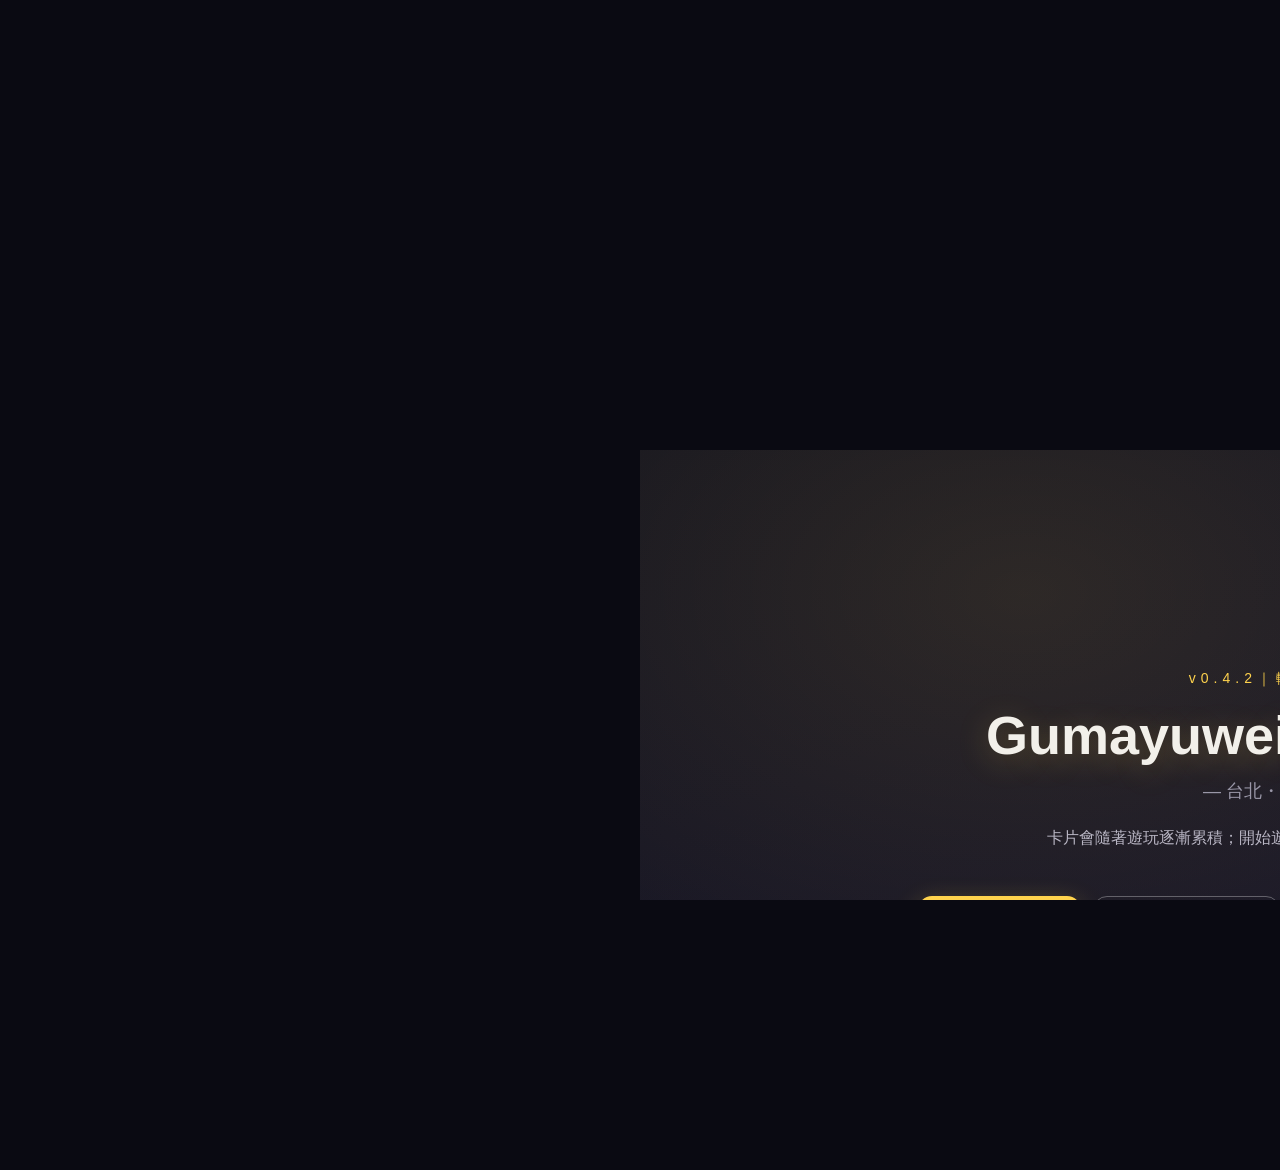
==== commit 850faa32: "deploy: 92eb25d8c4c3e4913580b5c93bd355a5fe8c098c" ====
--- a/prototype/index.html
+++ b/prototype/index.html
@@ -5,9 +5,8 @@
   <meta name="viewport" content="width=device-width, initial-scale=1.0, maximum-scale=1.0, user-scalable=no, viewport-fit=cover" />
   <title>Gumayuwei 搞笑戀愛模擬器</title>
   <link rel="stylesheet" href="style.css" />
+  <link rel="stylesheet" href="v041-fixes.css" />
   <link rel="stylesheet" href="v042-transitions.css" />
-  <link rel="stylesheet" href="v056-emergency.css" />
-  <link rel="stylesheet" href="v058-interactions.css" />
 </head>
 <body>
   <div id="rotate-hint">
@@ -32,27 +31,13 @@
 
       <header id="topbar" class="topbar hidden">
         <span id="hud-location" class="hud-location"></span>
-        <div id="heroine-tolerance" class="tolerance-widget">
-          <div class="tolerance-label"><span>女主忍受條</span><b id="tolerance-value">100%</b></div>
-          <div class="tolerance-track"><span id="tolerance-fill"></span></div>
-        </div>
         <div id="hud-stats" class="hud-stats"></div>
       </header>
-
-      <button id="btn-bgm" class="bgm-btn" title="背景音樂 開/關">🔊</button>
 
       <div id="dialog" class="dialog hidden">
         <div id="nameplate" class="nameplate"></div>
         <p id="dialog-text" class="dialog-text"></p>
         <span id="advance-hint" class="advance-hint">▼</span>
-      </div>
-
-      <div id="scene-choice-overlay" class="scene-choice-overlay hidden">
-        <div class="scene-choice-box">
-          <p class="scene-choice-kicker">SCENE CHOICE</p>
-          <h2 id="scene-choice-question">要怎麼回應？</h2>
-          <div id="scene-choice-options" class="scene-choice-options"></div>
-        </div>
       </div>
 
       <div id="hand-overlay" class="hand-overlay hidden">
@@ -81,37 +66,13 @@
         </div>
       </div>
 
-      <div id="emergency-overlay" class="emergency-overlay hidden">
-        <div class="emergency-box">
-          <p class="emergency-kicker">EMERGENCY MISSION</p>
-          <h2 class="emergency-title">女主忍受條歸零</h2>
-          <p id="emergency-prompt" class="emergency-prompt">局勢已經失控，只能使用 SSR 以上卡片緊急救援。</p>
-          <div class="emergency-rule compact">
-            <span>🎲 1~3</span>
-            <span>🎲 4 Four!</span>
-            <span>🎲 5 水床沒玩到</span>
-            <span>🎲 6 完全法克</span>
-          </div>
-          <div id="emergency-cards" class="hand hand-small"></div>
-          <p id="emergency-selected" class="emergency-selected hidden"></p>
-          <p id="emergency-roll-result" class="emergency-roll-result hidden"></p>
-          <div class="emergency-actions">
-            <button id="btn-emergency-roll" class="btn disabled" disabled>擲骰救援</button>
-            <button id="btn-emergency-give-up" class="btn btn-ghost">接受壞結局</button>
-          </div>
-        </div>
-      </div>
-
       <div id="swap-overlay" class="swap-overlay hidden">
         <div class="swap-box">
           <p class="swap-title">手牌汰換</p>
-          <p id="swap-hint" class="swap-hint">選擇 1 張想汰換的手牌，確認後會翻出一張新牌補進手牌。</p>
+          <p class="swap-hint">可以淘汰 1 張手牌，進行一次抽卡，抽到的新卡會加入收藏並補進手牌。</p>
           <div id="swap-hand" class="hand hand-small"></div>
           <p id="swap-result" class="swap-result hidden"></p>
-          <div class="swap-actions">
-            <button id="btn-confirm-swap" class="btn disabled" disabled>確認汰換</button>
-            <button id="btn-no-swap" class="btn btn-ghost">不汰換，繼續 ▶</button>
-          </div>
+          <button id="btn-no-swap" class="btn btn-ghost">不汰換，繼續 ▶</button>
         </div>
       </div>
 
@@ -124,10 +85,10 @@
       </div>
 
       <div id="screen-start" class="fullscreen-overlay">
-        <p class="start-tag">v0.6.0｜穩定化 × 行為記憶</p>
+        <p class="start-tag">v0.4.2｜轉場升級版</p>
         <h1 class="start-title">Gumayuwei 約會模擬器</h1>
         <p class="start-subtitle">— 台北・公司篇 —</p>
-        <p class="start-desc">場景選擇會被女主記住；卡片、忍受條與緊急救援共同決定這次約會的走向。</p>
+        <p class="start-desc">卡片會隨著遊玩逐漸累積；開始遊戲前會先抽 1 張，再進入劇情。</p>
         <div id="home-progress" class="home-progress"></div>
         <div class="menu-buttons">
           <button id="btn-start" class="btn">▶ 開始上班</button>
@@ -182,6 +143,8 @@
     </div>
   </div>
 
-  <script type="module" src="main.js"></script>
+  <script src="main.js"></script>
+  <script src="v041-hotfix.js"></script>
+  <script src="v042-transitions.js"></script>
 </body>
 </html>
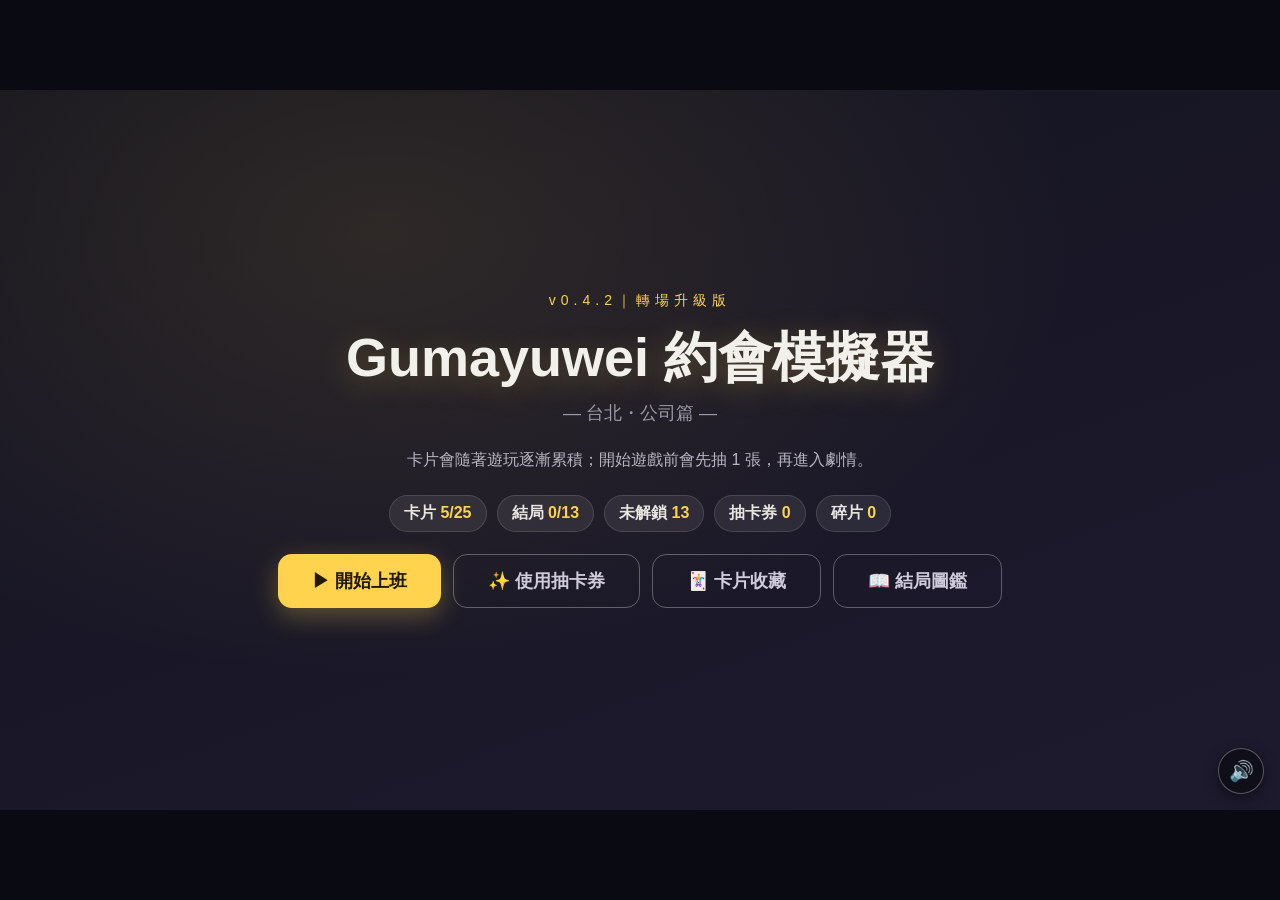
==== commit d5eb809a: "修正 merge 衝突弄壞的 index.html：改回 module 載入、移除不存在的 v04 補丁引用、補回 BGM 鈕、事件綁定容錯 Co-Authored-By: Claude Opus 4" ====
--- a/prototype/index.html
+++ b/prototype/index.html
@@ -5,8 +5,6 @@
   <meta name="viewport" content="width=device-width, initial-scale=1.0, maximum-scale=1.0, user-scalable=no, viewport-fit=cover" />
   <title>Gumayuwei 搞笑戀愛模擬器</title>
   <link rel="stylesheet" href="style.css" />
-  <link rel="stylesheet" href="v041-fixes.css" />
-  <link rel="stylesheet" href="v042-transitions.css" />
 </head>
 <body>
   <div id="rotate-hint">
@@ -33,6 +31,9 @@
         <span id="hud-location" class="hud-location"></span>
         <div id="hud-stats" class="hud-stats"></div>
       </header>
+
+      <!-- BGM 靜音切換（任何畫面都可按） -->
+      <button id="btn-bgm" class="bgm-btn" title="背景音樂 開/關">🔊</button>
 
       <div id="dialog" class="dialog hidden">
         <div id="nameplate" class="nameplate"></div>
@@ -143,8 +144,6 @@
     </div>
   </div>
 
-  <script src="main.js"></script>
-  <script src="v041-hotfix.js"></script>
-  <script src="v042-transitions.js"></script>
+  <script type="module" src="main.js"></script>
 </body>
 </html>
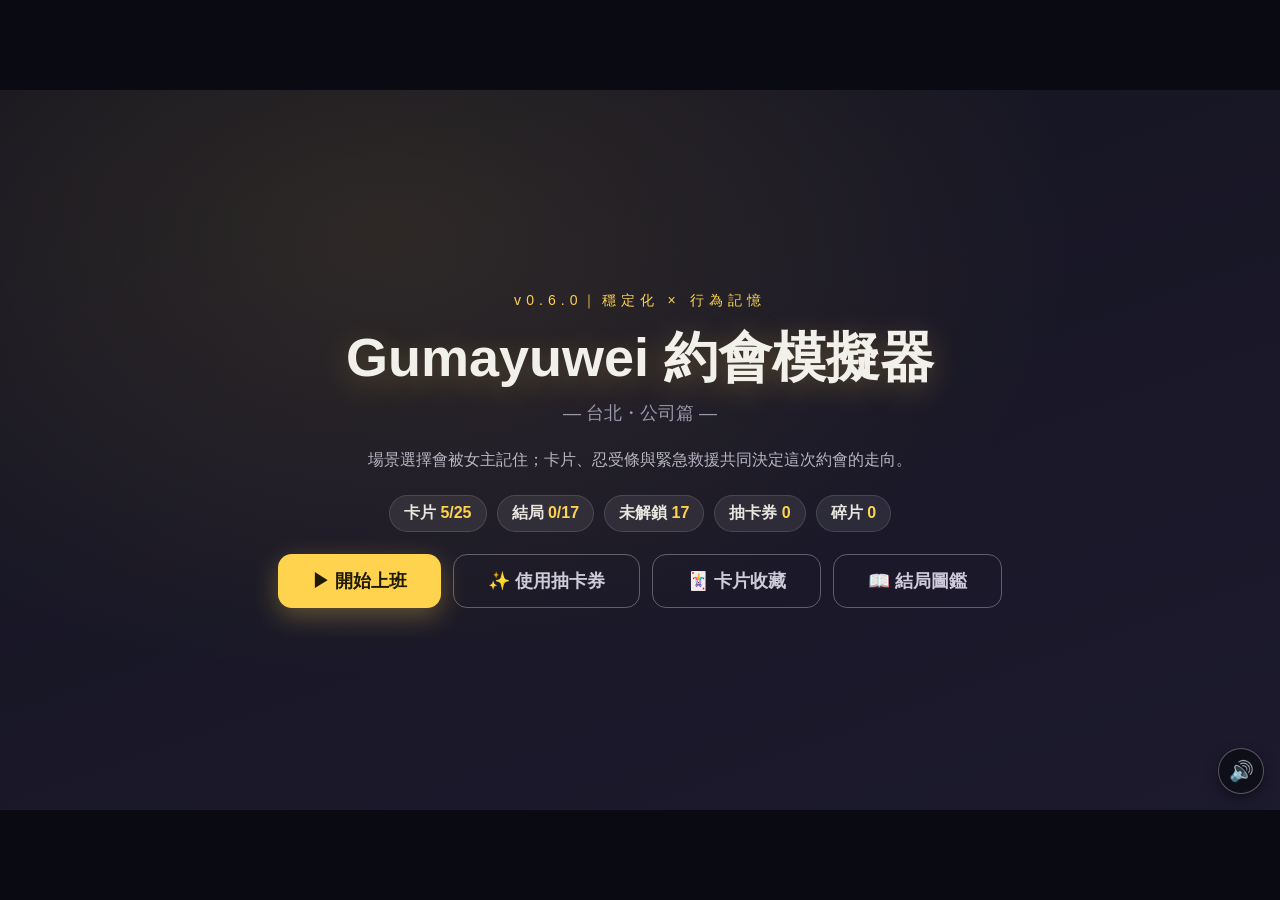
==== commit 252fec18: "deploy: 029e3b207dbc366487f8b7012b2a060ae55559d4" ====
--- a/prototype/index.html
+++ b/prototype/index.html
@@ -5,6 +5,9 @@
   <meta name="viewport" content="width=device-width, initial-scale=1.0, maximum-scale=1.0, user-scalable=no, viewport-fit=cover" />
   <title>Gumayuwei 搞笑戀愛模擬器</title>
   <link rel="stylesheet" href="style.css" />
+  <link rel="stylesheet" href="v042-transitions.css" />
+  <link rel="stylesheet" href="v056-emergency.css" />
+  <link rel="stylesheet" href="v058-interactions.css" />
 </head>
 <body>
   <div id="rotate-hint">
@@ -29,16 +32,27 @@
 
       <header id="topbar" class="topbar hidden">
         <span id="hud-location" class="hud-location"></span>
+        <div id="heroine-tolerance" class="tolerance-widget">
+          <div class="tolerance-label"><span>女主忍受條</span><b id="tolerance-value">100%</b></div>
+          <div class="tolerance-track"><span id="tolerance-fill"></span></div>
+        </div>
         <div id="hud-stats" class="hud-stats"></div>
       </header>
 
-      <!-- BGM 靜音切換（任何畫面都可按） -->
       <button id="btn-bgm" class="bgm-btn" title="背景音樂 開/關">🔊</button>
 
       <div id="dialog" class="dialog hidden">
         <div id="nameplate" class="nameplate"></div>
         <p id="dialog-text" class="dialog-text"></p>
         <span id="advance-hint" class="advance-hint">▼</span>
+      </div>
+
+      <div id="scene-choice-overlay" class="scene-choice-overlay hidden">
+        <div class="scene-choice-box">
+          <p class="scene-choice-kicker">SCENE CHOICE</p>
+          <h2 id="scene-choice-question">要怎麼回應？</h2>
+          <div id="scene-choice-options" class="scene-choice-options"></div>
+        </div>
       </div>
 
       <div id="hand-overlay" class="hand-overlay hidden">
@@ -67,13 +81,37 @@
         </div>
       </div>
 
+      <div id="emergency-overlay" class="emergency-overlay hidden">
+        <div class="emergency-box">
+          <p class="emergency-kicker">EMERGENCY MISSION</p>
+          <h2 class="emergency-title">女主忍受條歸零</h2>
+          <p id="emergency-prompt" class="emergency-prompt">局勢已經失控，只能使用 SSR 以上卡片緊急救援。</p>
+          <div class="emergency-rule compact">
+            <span>🎲 1~3</span>
+            <span>🎲 4 Four!</span>
+            <span>🎲 5 水床沒玩到</span>
+            <span>🎲 6 完全法克</span>
+          </div>
+          <div id="emergency-cards" class="hand hand-small"></div>
+          <p id="emergency-selected" class="emergency-selected hidden"></p>
+          <p id="emergency-roll-result" class="emergency-roll-result hidden"></p>
+          <div class="emergency-actions">
+            <button id="btn-emergency-roll" class="btn disabled" disabled>擲骰救援</button>
+            <button id="btn-emergency-give-up" class="btn btn-ghost">接受壞結局</button>
+          </div>
+        </div>
+      </div>
+
       <div id="swap-overlay" class="swap-overlay hidden">
         <div class="swap-box">
           <p class="swap-title">手牌汰換</p>
-          <p class="swap-hint">可以淘汰 1 張手牌，進行一次抽卡，抽到的新卡會加入收藏並補進手牌。</p>
+          <p id="swap-hint" class="swap-hint">選擇 1 張想汰換的手牌，確認後會翻出一張新牌補進手牌。</p>
           <div id="swap-hand" class="hand hand-small"></div>
-          <p id="swap-result" class="swap-result hidden"></p>
-          <button id="btn-no-swap" class="btn btn-ghost">不汰換，繼續 ▶</button>
+          <div id="swap-result" class="swap-result hidden"></div>
+          <div class="swap-actions">
+            <button id="btn-confirm-swap" class="btn disabled" disabled>確認汰換</button>
+            <button id="btn-no-swap" class="btn btn-ghost">不汰換，繼續 ▶</button>
+          </div>
         </div>
       </div>
 
@@ -86,10 +124,10 @@
       </div>
 
       <div id="screen-start" class="fullscreen-overlay">
-        <p class="start-tag">v0.4.2｜轉場升級版</p>
+        <p class="start-tag">v0.6.0｜穩定化 × 行為記憶</p>
         <h1 class="start-title">Gumayuwei 約會模擬器</h1>
         <p class="start-subtitle">— 台北・公司篇 —</p>
-        <p class="start-desc">卡片會隨著遊玩逐漸累積；開始遊戲前會先抽 1 張，再進入劇情。</p>
+        <p class="start-desc">場景選擇會被女主記住；卡片、忍受條與緊急救援共同決定這次約會的走向。</p>
         <div id="home-progress" class="home-progress"></div>
         <div class="menu-buttons">
           <button id="btn-start" class="btn">▶ 開始上班</button>
@@ -144,6 +182,6 @@
     </div>
   </div>
 
-  <script type="module" src="main.js"></script>
+  <script type="module" src="boot.js"></script>
 </body>
 </html>
--- a/prototype/v042-transitions.css
+++ b/prototype/v042-transitions.css
@@ -0,0 +1,249 @@
+/* ============================================================
+   v0.4.2 / v0.5.2 轉場演出升級
+   調整版：只有真正換場景時才出現過場，不在每個 UI 動作都 loading。
+   Phase 2：強化選卡爽感、卡片確認、凍結節奏、cut-in pulse。
+   ============================================================ */
+
+:root {
+  --ease-premium: cubic-bezier(0.22, 1, 0.36, 1);
+  --ease-snap: cubic-bezier(0.16, 1, 0.3, 1);
+}
+
+#stage::before {
+  content: "";
+  position: absolute;
+  inset: 0;
+  z-index: 4;
+  pointer-events: none;
+  background:
+    radial-gradient(circle at 50% 50%, transparent 48%, rgba(0, 0, 0, 0.25) 100%),
+    linear-gradient(180deg, rgba(255, 255, 255, 0.04), transparent 25%, rgba(0, 0, 0, 0.10));
+  opacity: 0.7;
+}
+
+#stage.card-pick-flash::after {
+  content: "";
+  position: absolute;
+  inset: 0;
+  z-index: 29;
+  pointer-events: none;
+  background:
+    radial-gradient(circle at 50% 58%, rgba(255, 255, 255, 0.42), transparent 28%),
+    linear-gradient(90deg, transparent, rgba(255, 211, 77, 0.28), transparent);
+  animation: cardPickFlash 320ms ease-out both;
+}
+
+@keyframes cardPickFlash {
+  0% { opacity: 0; transform: scaleX(0.82); filter: blur(8px); }
+  35% { opacity: 1; transform: scaleX(1); filter: blur(0); }
+  100% { opacity: 0; transform: scaleX(1.08); filter: blur(10px); }
+}
+
+#transition-wipe {
+  position: absolute;
+  inset: 0;
+  z-index: 30;
+  pointer-events: none;
+  opacity: 0;
+  background:
+    radial-gradient(circle at 50% 44%, rgba(255, 211, 77, 0.18), transparent 38%),
+    linear-gradient(135deg, rgba(13, 13, 24, 0.96), rgba(32, 26, 52, 0.96));
+  display: flex;
+  align-items: center;
+  justify-content: center;
+}
+
+#transition-wipe.active {
+  animation: sceneIntroCard 1180ms var(--ease-premium) both;
+}
+
+#transition-wipe::after { content: ""; }
+
+.scene-card {
+  min-width: 460px;
+  max-width: 720px;
+  padding: 30px 42px;
+  border: 1px solid rgba(255, 211, 77, 0.38);
+  border-radius: 20px;
+  background: rgba(12, 12, 22, 0.76);
+  box-shadow: 0 24px 80px rgba(0, 0, 0, 0.45), inset 0 0 28px rgba(255, 211, 77, 0.05);
+  text-align: center;
+  transform: translateY(12px) scale(0.98);
+}
+
+#transition-wipe.active .scene-card { animation: sceneCardTextIn 900ms var(--ease-premium) both; }
+
+.scene-kicker {
+  color: rgba(255, 211, 77, 0.78);
+  font-size: 13px;
+  font-weight: 900;
+  letter-spacing: 0.34em;
+  margin-bottom: 14px;
+}
+
+.scene-title {
+  color: #f4f0e8;
+  font-size: 36px;
+  line-height: 1.25;
+  font-weight: 900;
+  text-shadow: 0 0 28px rgba(255, 211, 77, 0.18);
+  margin-bottom: 10px;
+}
+
+.scene-location {
+  color: #bbb6c8;
+  font-size: 17px;
+  letter-spacing: 0.12em;
+}
+
+@keyframes sceneIntroCard {
+  0% { opacity: 0; filter: blur(8px); }
+  16% { opacity: 1; filter: blur(0); }
+  72% { opacity: 1; filter: blur(0); }
+  100% { opacity: 0; filter: blur(6px); }
+}
+
+@keyframes sceneCardTextIn {
+  0% { opacity: 0; transform: translateY(18px) scale(0.96); }
+  34% { opacity: 1; transform: translateY(0) scale(1); }
+  78% { opacity: 1; transform: translateY(0) scale(1); }
+  100% { opacity: 0; transform: translateY(-10px) scale(1.015); }
+}
+
+.bg.scene-entering { animation: bgPremiumIn 780ms var(--ease-premium) both; }
+
+@keyframes bgPremiumIn {
+  0% { opacity: 0; transform: scale(1.045); filter: blur(8px) brightness(0.78); }
+  100% { opacity: 1; transform: scale(1); filter: blur(0) brightness(1); }
+}
+
+.sprite.scene-fade-in { animation: spriteFadeIn 640ms var(--ease-premium) both; }
+
+@keyframes spriteFadeIn {
+  0% { opacity: 0; transform: scale(0.985); filter: blur(4px) brightness(0.76); }
+  100% { opacity: 1; transform: scale(1); filter: blur(0) brightness(1); }
+}
+
+.dialog.dialog-enter { animation: dialogPremiumIn 300ms var(--ease-premium) both; }
+
+@keyframes dialogPremiumIn {
+  0% { opacity: 0; transform: translateY(14px); filter: blur(3px); }
+  100% { opacity: 1; transform: translateY(0); filter: blur(0); }
+}
+
+.nameplate.nameplate-pop { animation: nameplatePop 240ms var(--ease-snap) both; }
+
+@keyframes nameplatePop {
+  0% { opacity: 0; transform: translateY(5px) scale(0.94); }
+  100% { opacity: 1; transform: translateY(0) scale(1); }
+}
+
+.hand-overlay.hand-enter { animation: handOverlayIn 260ms ease-out both; }
+
+@keyframes handOverlayIn {
+  0% { opacity: 0; backdrop-filter: blur(0); }
+  100% { opacity: 1; backdrop-filter: blur(3px); }
+}
+
+.hand-overlay .choice-context { animation: contextIn 280ms var(--ease-premium) both; }
+
+@keyframes contextIn {
+  0% { opacity: 0; transform: translateY(12px); }
+  100% { opacity: 1; transform: translateY(0); }
+}
+
+.hand-overlay .hand .card {
+  animation: cardFanIn 330ms var(--ease-snap) both;
+  animation-delay: calc(var(--card-index, 0) * 52ms);
+}
+
+@keyframes cardFanIn {
+  0% { opacity: 0; transform: translateY(48px) rotate(2deg) scale(0.93); filter: blur(4px); }
+  100% { opacity: 1; transform: translateY(0) rotate(0) scale(1); filter: blur(0); }
+}
+
+.hand .card.selected-card,
+.hand-small .card.selected-card {
+  position: relative;
+  z-index: 4;
+  animation: selectedCardConfirm 300ms var(--ease-snap) both;
+  border-color: var(--accent);
+  box-shadow:
+    0 0 0 1px rgba(255, 211, 77, 0.75),
+    0 0 34px rgba(255, 211, 77, 0.48),
+    0 18px 45px rgba(0, 0, 0, 0.65);
+}
+
+.hand .card.selected-card::after,
+.hand-small .card.selected-card::after {
+  content: "SELECTED";
+  position: absolute;
+  left: 50%;
+  top: -18px;
+  transform: translateX(-50%);
+  color: var(--accent);
+  font-size: 11px;
+  font-weight: 900;
+  letter-spacing: 0.22em;
+  text-shadow: 0 0 14px rgba(255, 211, 77, 0.65);
+}
+
+.hand .card.dim-card,
+.hand-small .card.dim-card {
+  opacity: 0.22;
+  filter: grayscale(0.85) blur(1px);
+  transform: scale(0.94);
+}
+
+.card-pick-freeze .choice-context,
+.card-pick-freeze .swap-title,
+.card-pick-freeze .rescue-title {
+  animation: chosenContextPulse 260ms ease-out both;
+}
+
+@keyframes selectedCardConfirm {
+  0% { transform: translateY(0) scale(1); }
+  60% { transform: translateY(-34px) scale(1.13) rotate(-1.5deg); }
+  100% { transform: translateY(-22px) scale(1.08) rotate(-1deg); }
+}
+
+@keyframes chosenContextPulse {
+  0% { filter: brightness(1); }
+  50% { filter: brightness(1.35); }
+  100% { filter: brightness(1); }
+}
+
+.cutin.v042-cutin-pulse .cutin-card {
+  animation: cardIn 0.45s cubic-bezier(0.2, 1.4, 0.4, 1), cutinPulse 920ms ease-out 1;
+}
+
+@keyframes cutinPulse {
+  0% { box-shadow: 0 0 0 rgba(255, 211, 77, 0); }
+  42% { box-shadow: 0 0 92px rgba(255, 211, 77, 0.62), 0 0 120px rgba(255, 255, 255, 0.12); }
+  100% { box-shadow: 0 0 60px rgba(255, 211, 77, 0.45), 0 24px 60px rgba(0, 0, 0, 0.7); }
+}
+
+.gacha-card {
+  transform-origin: center bottom;
+  animation: drawReveal 420ms var(--ease-snap) both;
+}
+
+@keyframes drawReveal {
+  0% { opacity: 0; transform: rotateY(72deg) translateY(28px) scale(0.9); filter: blur(6px); }
+  68% { opacity: 1; transform: rotateY(-8deg) translateY(-4px) scale(1.04); filter: blur(0); }
+  100% { opacity: 1; transform: rotateY(0) translateY(0) scale(1); filter: blur(0); }
+}
+
+.ending-title { animation: endingTitleIn 520ms var(--ease-premium) both; }
+
+@keyframes endingTitleIn {
+  0% { opacity: 0; transform: translateY(18px) scale(0.96); letter-spacing: 0.12em; filter: blur(6px); }
+  100% { opacity: 1; transform: translateY(0) scale(1); letter-spacing: normal; filter: blur(0); }
+}
+
+@media (prefers-reduced-motion: reduce) {
+  *, *::before, *::after {
+    animation-duration: 1ms !important;
+    transition-duration: 1ms !important;
+  }
+}
--- a/prototype/v056-emergency.css
+++ b/prototype/v056-emergency.css
@@ -0,0 +1,160 @@
+/* ============================================================
+   v0.5.6 忍受條 × 緊急任務
+   ============================================================ */
+
+.tolerance-widget {
+  min-width: 190px;
+  max-width: 230px;
+  padding: 6px 10px;
+  border: 1px solid rgba(255, 211, 77, 0.28);
+  border-radius: 12px;
+  background: rgba(0, 0, 0, 0.36);
+  box-shadow: inset 0 0 14px rgba(255, 211, 77, 0.04);
+}
+
+.tolerance-label {
+  display: flex;
+  justify-content: space-between;
+  align-items: center;
+  font-size: 12px;
+  color: #f4f0e8;
+  font-weight: 900;
+  margin-bottom: 5px;
+}
+
+.tolerance-label b {
+  color: var(--accent);
+}
+
+.tolerance-track {
+  height: 8px;
+  border-radius: 999px;
+  overflow: hidden;
+  background: rgba(255, 255, 255, 0.12);
+}
+
+.tolerance-track span {
+  display: block;
+  width: 100%;
+  height: 100%;
+  border-radius: 999px;
+  background: linear-gradient(90deg, #ff5c7a, #ffd34d, #68f5a8);
+  transform-origin: left center;
+  transition: width 320ms cubic-bezier(0.22, 1, 0.36, 1), filter 320ms ease;
+}
+
+.tolerance-widget.warn {
+  border-color: rgba(255, 120, 80, 0.62);
+  animation: toleranceWarn 680ms ease-in-out infinite alternate;
+}
+
+.tolerance-widget.danger {
+  border-color: rgba(255, 70, 70, 0.86);
+  box-shadow: 0 0 28px rgba(255, 40, 70, 0.42), inset 0 0 18px rgba(255, 40, 70, 0.15);
+}
+
+@keyframes toleranceWarn {
+  from { filter: brightness(1); }
+  to { filter: brightness(1.35); }
+}
+
+.emergency-overlay {
+  position: absolute;
+  inset: 0;
+  z-index: 42;
+  display: flex;
+  align-items: center;
+  justify-content: center;
+  background:
+    radial-gradient(circle at 50% 45%, rgba(255, 60, 80, 0.22), transparent 36%),
+    rgba(5, 5, 12, 0.82);
+  backdrop-filter: blur(5px);
+}
+
+.emergency-box {
+  width: 960px;
+  max-width: calc(100% - 80px);
+  min-height: 520px;
+  padding: 30px 34px;
+  border-radius: 24px;
+  border: 1px solid rgba(255, 211, 77, 0.42);
+  background: linear-gradient(180deg, rgba(24, 18, 34, 0.96), rgba(8, 8, 16, 0.96));
+  box-shadow: 0 30px 90px rgba(0, 0, 0, 0.68), 0 0 80px rgba(255, 40, 70, 0.22);
+  text-align: center;
+  color: #f4f0e8;
+  animation: emergencyIn 360ms cubic-bezier(0.16, 1, 0.3, 1) both;
+}
+
+@keyframes emergencyIn {
+  from { opacity: 0; transform: translateY(18px) scale(0.97); filter: blur(6px); }
+  to { opacity: 1; transform: translateY(0) scale(1); filter: blur(0); }
+}
+
+.emergency-kicker {
+  margin: 0 0 8px;
+  color: #ff5c7a;
+  font-size: 13px;
+  font-weight: 900;
+  letter-spacing: 0.32em;
+  text-shadow: 0 0 18px rgba(255, 92, 122, 0.58);
+}
+
+.emergency-title {
+  margin: 0 0 10px;
+  font-size: 38px;
+  color: #ffd34d;
+}
+
+.emergency-prompt {
+  margin: 0 auto 14px;
+  max-width: 720px;
+  line-height: 1.7;
+  color: #d8d2df;
+  font-weight: 700;
+}
+
+.emergency-rule {
+  display: flex;
+  justify-content: center;
+  gap: 10px;
+  flex-wrap: wrap;
+  margin: 12px 0 18px;
+}
+
+.emergency-rule span {
+  padding: 8px 12px;
+  border-radius: 999px;
+  background: rgba(255, 255, 255, 0.08);
+  border: 1px solid rgba(255, 255, 255, 0.12);
+  font-size: 13px;
+  font-weight: 900;
+}
+
+.emergency-selected,
+.emergency-roll-result {
+  margin: 12px auto;
+  max-width: 720px;
+  color: #fff;
+  font-weight: 900;
+  line-height: 1.6;
+}
+
+.emergency-roll-result.success {
+  color: #68f5a8;
+}
+
+.emergency-roll-result.fail {
+  color: #ff7b7b;
+}
+
+.emergency-actions {
+  display: flex;
+  justify-content: center;
+  gap: 14px;
+  margin-top: 16px;
+}
+
+.emergency-overlay .hand {
+  justify-content: center;
+  margin: 10px auto 6px;
+}
--- a/prototype/v058-interactions.css
+++ b/prototype/v058-interactions.css
@@ -0,0 +1,271 @@
+/* ============================================================
+   v0.5.9 場景選擇 × 翻面汰換
+   ============================================================ */
+
+.scene-choice-overlay {
+  position: absolute;
+  inset: 0;
+  z-index: 18;
+  display: flex;
+  align-items: center;
+  justify-content: center;
+  background: rgba(0, 0, 0, 0.32);
+  pointer-events: auto;
+}
+
+.scene-choice-box {
+  width: 720px;
+  max-width: calc(100% - 80px);
+  padding: 26px 30px;
+  border-radius: 22px;
+  border: 1px solid rgba(255, 211, 77, 0.38);
+  background: linear-gradient(180deg, rgba(23, 18, 35, 0.94), rgba(8, 8, 16, 0.94));
+  box-shadow: 0 26px 70px rgba(0, 0, 0, 0.58), inset 0 0 24px rgba(255, 211, 77, 0.04);
+  color: #f4f0e8;
+  text-align: center;
+  animation: sceneChoiceIn 300ms cubic-bezier(0.16, 1, 0.3, 1) both;
+}
+
+.scene-choice-kicker {
+  margin: 0 0 10px;
+  color: var(--accent);
+  font-size: 12px;
+  font-weight: 900;
+  letter-spacing: 0.28em;
+}
+
+.scene-choice-box h2 {
+  margin: 0 0 18px;
+  font-size: 28px;
+}
+
+.scene-choice-options {
+  display: flex;
+  flex-direction: column;
+  gap: 12px;
+}
+
+.scene-choice-option {
+  width: 100%;
+  border: 1px solid rgba(255, 255, 255, 0.12);
+  border-radius: 14px;
+  padding: 14px 18px;
+  background: rgba(255, 255, 255, 0.08);
+  color: #fff;
+  font-size: 17px;
+  font-weight: 900;
+  text-align: left;
+  cursor: pointer;
+  transition: transform 160ms ease, border-color 160ms ease, background 160ms ease;
+}
+
+.scene-choice-option:hover {
+  transform: translateY(-2px);
+  border-color: rgba(255, 211, 77, 0.52);
+  background: rgba(255, 211, 77, 0.12);
+}
+
+@keyframes sceneChoiceIn {
+  from { opacity: 0; transform: translateY(14px) scale(0.98); filter: blur(5px); }
+  to { opacity: 1; transform: translateY(0) scale(1); filter: blur(0); }
+}
+
+.swap-box {
+  width: min(1120px, calc(100% - 56px));
+  max-height: calc(100% - 56px);
+  display: grid;
+  grid-template-rows: auto auto auto auto auto;
+  justify-items: center;
+  align-items: start;
+  gap: 10px;
+  padding: 18px 20px 20px;
+}
+
+.swap-box .hand-small {
+  width: 100%;
+  display: flex;
+  justify-content: center;
+  align-items: flex-end;
+  gap: 14px;
+  flex-wrap: nowrap;
+  overflow-x: auto;
+  overflow-y: visible;
+  padding: 22px 18px 12px;
+  margin-bottom: 0;
+  scroll-padding-inline: 18px;
+}
+
+.swap-box .hand-small::-webkit-scrollbar {
+  height: 8px;
+}
+
+.swap-box .hand-small::-webkit-scrollbar-thumb {
+  background: rgba(255, 211, 77, 0.32);
+  border-radius: 999px;
+}
+
+.swap-actions {
+  width: 100%;
+  position: static;
+  z-index: 3;
+  display: flex;
+  justify-content: center;
+  flex-wrap: wrap;
+  gap: 14px;
+  margin-top: 0;
+  padding: 4px 0 0;
+  background: none;
+}
+
+.swap-select-card {
+  position: relative;
+  flex: 0 0 auto;
+  transition: transform 150ms ease, opacity 150ms ease, box-shadow 150ms ease, border-color 150ms ease;
+}
+
+.swap-select-card.selected-card {
+  transform: translateY(-10px) scale(1.03);
+  box-shadow: 0 18px 40px rgba(255, 211, 77, 0.18), 0 16px 34px rgba(0, 0, 0, 0.48);
+}
+
+.swap-overlay .swap-select-card .card-art {
+  background: linear-gradient(160deg, #26263a, #171724);
+}
+
+.swap-overlay .swap-select-card .card-art .placeholder-line {
+  color: rgba(255, 255, 255, 0.86);
+  font-size: 24px;
+  text-shadow: 0 3px 10px rgba(0, 0, 0, 0.48);
+}
+
+.swap-overlay .swap-select-card.selected-card .card-art {
+  background: linear-gradient(160deg, #2a2a3e, #171724);
+}
+
+.swap-overlay .swap-select-card.selected-card .card-art .placeholder-line {
+  color: rgba(255, 255, 255, 0.9);
+}
+
+.swap-select-card.selected-card::after {
+  content: "準備汰換";
+  position: absolute;
+  left: 50%;
+  bottom: 10px;
+  transform: translateX(-50%);
+  padding: 4px 10px;
+  border-radius: 999px;
+  background: rgba(255, 211, 77, 0.92);
+  color: #201a00;
+  font-size: 12px;
+  font-weight: 900;
+  letter-spacing: 0.08em;
+  box-shadow: 0 4px 10px rgba(0, 0, 0, 0.28);
+}
+
+.swap-result {
+  width: 100%;
+  min-height: 28px;
+  display: flex;
+  align-items: center;
+  justify-content: center;
+  text-align: center;
+}
+
+.swap-flip-card {
+  width: 180px;
+  height: 250px;
+  margin: 12px auto 0;
+  perspective: 900px;
+}
+
+.swap-flip-inner {
+  position: relative;
+  width: 100%;
+  height: 100%;
+  transform-style: preserve-3d;
+  animation: swapFlip 820ms cubic-bezier(0.16, 1, 0.3, 1) both;
+}
+
+.swap-card-face {
+  position: absolute;
+  inset: 0;
+  display: flex;
+  align-items: center;
+  justify-content: center;
+  border-radius: 18px;
+  border: 1px solid rgba(255, 211, 77, 0.45);
+  backface-visibility: hidden;
+  overflow: hidden;
+  box-shadow: 0 20px 50px rgba(0, 0, 0, 0.55);
+}
+
+.swap-card-back {
+  background:
+    radial-gradient(circle at 50% 40%, rgba(255, 211, 77, 0.18), transparent 36%),
+    linear-gradient(135deg, #191525, #090914);
+  color: var(--accent);
+  font-weight: 900;
+  letter-spacing: 0.16em;
+}
+
+.swap-card-front {
+  transform: rotateY(180deg);
+  background: rgba(20, 18, 30, 0.98);
+  padding: 12px;
+  flex-direction: column;
+  gap: 8px;
+  text-align: center;
+}
+
+.swap-card-front .card-rarity {
+  position: static;
+  display: inline-block;
+}
+
+.swap-card-front .card-name {
+  font-size: 18px;
+  font-weight: 900;
+  color: #fff;
+}
+
+.swap-card-front .card-line {
+  color: #d8d2df;
+  font-size: 14px;
+  line-height: 1.45;
+}
+
+@keyframes swapFlip {
+  0% { transform: rotateY(0deg) translateY(10px); }
+  52% { transform: rotateY(184deg) translateY(-8px); }
+  100% { transform: rotateY(180deg) translateY(0); }
+}
+
+.emergency-rule.compact span {
+  min-width: 96px;
+  text-align: center;
+}
+
+@media (max-height: 760px) {
+  .swap-box {
+    gap: 8px;
+    padding-top: 12px;
+    padding-bottom: 16px;
+  }
+
+  .swap-box .hand-small {
+    padding-top: 12px;
+  }
+
+  .hand-small .card {
+    width: 150px;
+  }
+
+  .swap-select-card.selected-card {
+    transform: translateY(-6px) scale(1.02);
+  }
+
+  .swap-actions .btn {
+    padding: 11px 24px;
+    font-size: 16px;
+  }
+}
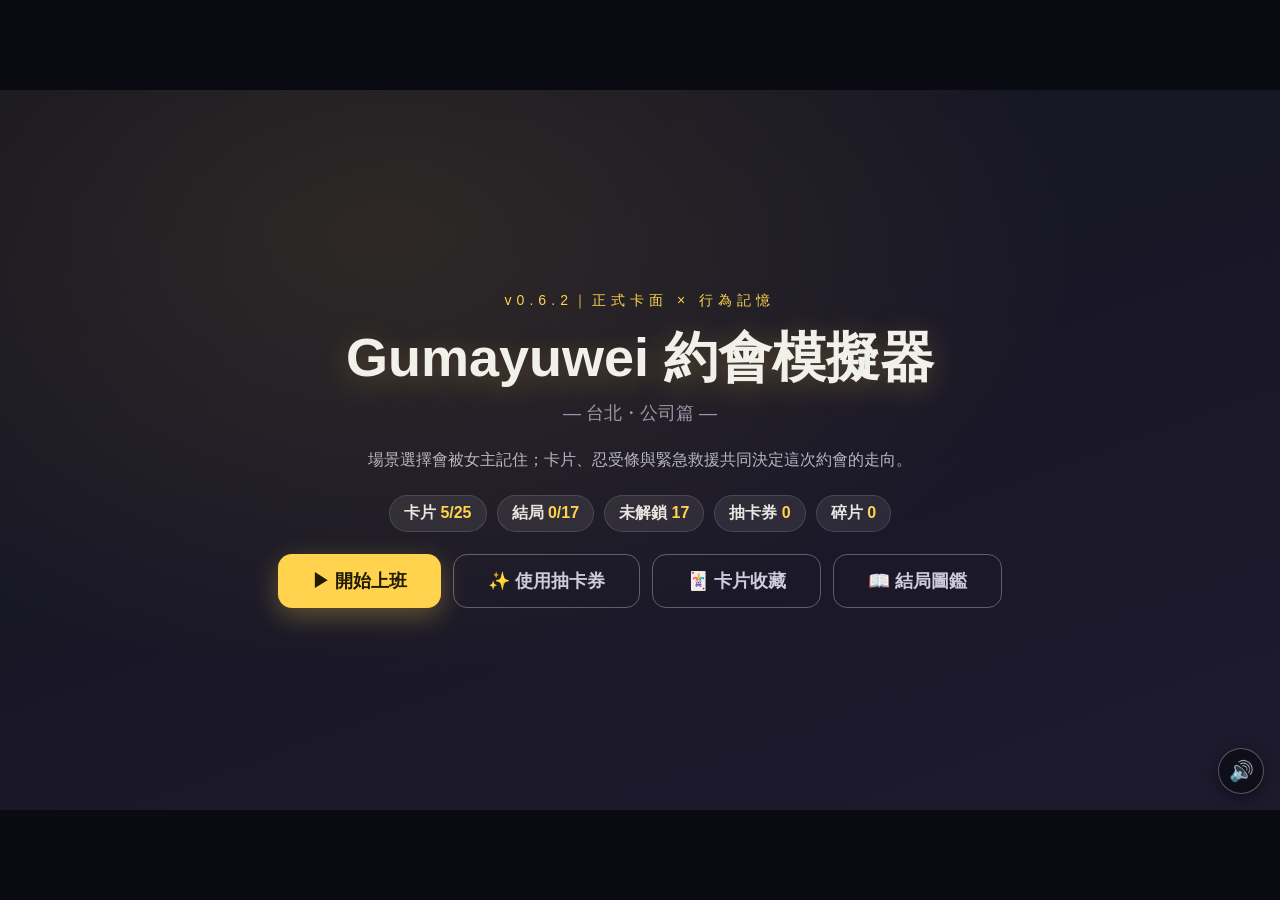
==== commit 0a02b02d: "Enable formal card artwork styles" ====
--- a/prototype/index.html
+++ b/prototype/index.html
@@ -8,6 +8,7 @@
   <link rel="stylesheet" href="v042-transitions.css" />
   <link rel="stylesheet" href="v056-emergency.css" />
   <link rel="stylesheet" href="v058-interactions.css" />
+  <link rel="stylesheet" href="card-artwork.css" />
 </head>
 <body>
   <div id="rotate-hint">
@@ -124,7 +125,7 @@
       </div>
 
       <div id="screen-start" class="fullscreen-overlay">
-        <p class="start-tag">v0.6.0｜穩定化 × 行為記憶</p>
+        <p class="start-tag">v0.6.2｜正式卡面 × 行為記憶</p>
         <h1 class="start-title">Gumayuwei 約會模擬器</h1>
         <p class="start-subtitle">— 台北・公司篇 —</p>
         <p class="start-desc">場景選擇會被女主記住；卡片、忍受條與緊急救援共同決定這次約會的走向。</p>
--- a/prototype/card-artwork.css
+++ b/prototype/card-artwork.css
@@ -0,0 +1,206 @@
+/* ============================================================
+   v0.6.2 正式卡片圖集顯示
+   25 張完整卡面共用一張 5×5 WebP atlas。
+   ============================================================ */
+
+.card-atlas-crop,
+.formal-card-art,
+.gacha-formal-card,
+.collection-formal-art,
+.swap-replacement-art {
+  background-color: transparent;
+  background-repeat: no-repeat;
+  background-size: 500% 500%;
+  background-origin: border-box;
+  background-clip: border-box;
+}
+
+.card-accessible-text {
+  position: absolute !important;
+  width: 1px !important;
+  height: 1px !important;
+  padding: 0 !important;
+  margin: -1px !important;
+  overflow: hidden !important;
+  clip: rect(0, 0, 0, 0) !important;
+  white-space: nowrap !important;
+  border: 0 !important;
+}
+
+.formal-card-button {
+  position: relative;
+  width: 180px;
+  aspect-ratio: 3 / 4;
+  border: 0;
+  border-radius: 13px;
+  overflow: visible;
+  background: transparent;
+  box-shadow: none;
+}
+
+.formal-card-button .formal-card-art {
+  width: 100%;
+  height: 100%;
+  border-radius: 13px;
+  filter: drop-shadow(0 12px 18px rgba(0, 0, 0, 0.48));
+  transition: filter 160ms ease;
+}
+
+.formal-card-button:hover {
+  border-color: transparent;
+  box-shadow: none;
+}
+
+.formal-card-button:hover .formal-card-art {
+  filter: drop-shadow(0 20px 30px rgba(0, 0, 0, 0.65)) brightness(1.06);
+}
+
+.hand-small .formal-card-button {
+  width: 150px;
+}
+
+.hand .formal-card-button.selected-card,
+.hand-small .formal-card-button.selected-card {
+  border-color: transparent;
+  box-shadow: none;
+}
+
+.hand .formal-card-button.selected-card .formal-card-art,
+.hand-small .formal-card-button.selected-card .formal-card-art {
+  filter:
+    drop-shadow(0 0 8px rgba(255, 211, 77, 0.85))
+    drop-shadow(0 18px 28px rgba(0, 0, 0, 0.62));
+}
+
+.cutin-card.card-atlas-crop {
+  aspect-ratio: 3 / 4;
+  width: 330px;
+  border: 0;
+  background-color: transparent;
+  box-shadow: none;
+  filter: drop-shadow(0 0 26px rgba(255, 211, 77, 0.38)) drop-shadow(0 26px 42px rgba(0, 0, 0, 0.72));
+}
+
+.formal-gacha-result {
+  display: flex;
+  flex-direction: column;
+  gap: 7px;
+  padding: 7px;
+  background: rgba(255, 255, 255, 0.055);
+}
+
+.gacha-formal-card,
+.collection-formal-art,
+.swap-replacement-art {
+  width: 100%;
+  aspect-ratio: 3 / 4;
+  border-radius: 10px;
+}
+
+.gacha-result-meta,
+.collection-card-details {
+  min-height: 34px;
+  padding: 0 4px 3px;
+  text-align: center;
+  color: #f2f0ea;
+}
+
+.gacha-result-meta strong,
+.collection-card-details strong {
+  display: block;
+  font-size: 13px;
+  line-height: 1.35;
+}
+
+.gacha-result-meta .new-label {
+  margin-top: 3px;
+  font-size: 10px;
+}
+
+.formal-collection-card {
+  min-height: 0;
+  padding: 7px;
+  background: rgba(255, 255, 255, 0.055);
+}
+
+.formal-collection-card.unlocked {
+  opacity: 1;
+}
+
+.formal-collection-card.locked {
+  opacity: 0.55;
+  filter: none;
+}
+
+.collection-card-back {
+  width: 100%;
+  aspect-ratio: 3 / 4;
+  display: flex;
+  flex-direction: column;
+  align-items: center;
+  justify-content: center;
+  gap: 12px;
+  border: 1px solid rgba(255, 211, 77, 0.24);
+  border-radius: 10px;
+  background:
+    radial-gradient(circle at 50% 42%, rgba(255, 211, 77, 0.13), transparent 34%),
+    linear-gradient(145deg, #242238, #10101c);
+  color: rgba(255, 255, 255, 0.62);
+}
+
+.collection-card-back span {
+  color: var(--accent);
+  font-size: 20px;
+  font-weight: 900;
+}
+
+.collection-card-back b {
+  font-size: 12px;
+  letter-spacing: 0.22em;
+}
+
+.collection-card-details small {
+  display: block;
+  margin-top: 3px;
+  color: #9a97a8;
+  font-size: 10px;
+}
+
+.collection-card-details .collection-tags {
+  justify-content: center;
+  margin-top: 5px;
+}
+
+.collection-card-details .collection-tags span {
+  font-size: 9px;
+  padding: 1px 6px;
+}
+
+.swap-card-front {
+  padding: 0;
+  background: transparent;
+  border: 0;
+}
+
+.swap-replacement-art {
+  height: 100%;
+}
+
+.swap-flip-card {
+  width: 180px;
+  height: 240px;
+}
+
+.gacha-results.single {
+  max-height: 360px;
+}
+
+.gacha-results.single .formal-gacha-result {
+  width: 220px;
+}
+
+@media (max-height: 760px) {
+  .formal-card-button { width: 150px; }
+  .hand-small .formal-card-button { width: 132px; }
+  .cutin-card.card-atlas-crop { width: 280px; }
+}
